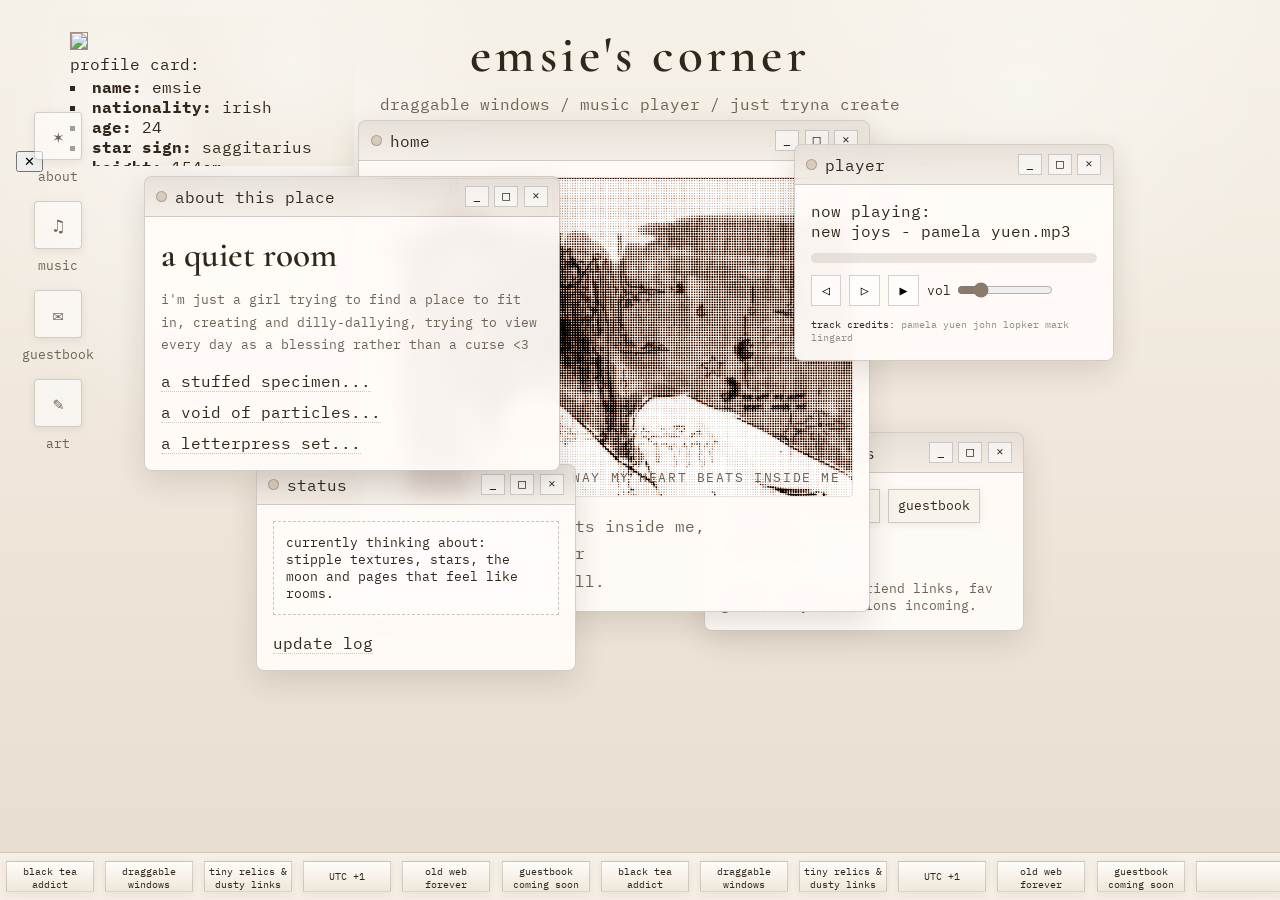
==== index.html @ 151df9a5 "about card" ====
<!DOCTYPE html>
<html lang="en" data-theme="light">
<head>
  <meta charset="UTF-8" />
  <meta name="viewport" content="width=device-width, initial-scale=1.0" />
  <title>emsie's corner</title>
  <link rel="stylesheet" href="style.css" />
  <link rel="icon" href="/images/star-favicon.svg">
  <link rel="preconnect" href="https://fonts.googleapis.com">
  <link rel="preconnect" href="https://fonts.gstatic.com" crossorigin>
  <link href="https://fonts.googleapis.com/css2?family=IBM+Plex+Mono:wght@400;500;700&family=Cormorant+Garamond:wght@400;500;600&display=swap" rel="stylesheet">
  <script src="javascript/musicplayer.js" defer></script>
  

</head>
<body>
  <a class="skip-link" href="#main">Skip to content</a>
  <main class="desktop" id="main">
    <div class="title-stamp">
      <h1>emsie's corner</h1>
      <p>draggable windows / music player / just tryna create</p>
    </div>

    <div class="desktop-icons" aria-hidden="true">
      <div class="icon"><div class="icon-glyph" id="aboutBtn">✶</div>about</div>
      <div class="icon"><div class="icon-glyph">♫</div>music</div>
      <div class="icon"><div class="icon-glyph">✉</div><a href="https://users4.smartgb.com/g/g.php?a=s&i=g44-83576-34">guestbook</a></div>
      <div class="icon"><a href="/pages/art-dump.html"><div class="icon-glyph">✎</div></a>art</div>
    </div>

    <div id="aboutOverlay" class="about-overlay">
      <div class="about-window">
        <button class="about-close" id="aboutClose">✕</button>
        <iframe src="/pages/about.html" frameborder="0"></iframe>
      </div>
    </div>

    <section class="window tall" data-window style="left: 28vw; top: 7.5rem; z-index: 4;">
      <header class="window-header" data-drag-handle>
        <div class="window-title"><span class="window-dot"></span> home</div>
        <div class="window-controls">
          <button type="button" aria-label="Minimize">_</button>
          <button type="button" aria-label="Maximize">□</button>
          <button type="button" aria-label="Close">×</button>
        </div>
      </header>
      <div class="window-body">
        <div class="hero-etch">
          <img src="hero-image.jpg">
        </div>
        <p class="lede">the way my heart beats inside me,<br>
        every day, every hour<br>
      and im breathing still.</p>
      </div>
    </section>

    <!---------- a quiet room section --------->
    <section class="window medium" data-window style="left: 9rem; top: 11rem; z-index: 6;">
      <header class="window-header" data-drag-handle>
        <div class="window-title"><span class="window-dot"></span> about this place</div>
        <div class="window-controls">
          <button type="button" aria-label="Minimize">_</button>
          <button type="button" aria-label="Maximize">□</button>
          <button type="button" aria-label="Close">×</button>
        </div>
      </header>
      <div class="window-body">
        <!----------- a quiet room ---------->
        <h2 class="section-title">a quiet room</h2>
        <p class="note">i'm just a girl trying to find a place to fit in, creating and dilly-dallying, trying to view every day as a blessing rather than a curse &lt;3</p>
        <ul class="link-list">
          <li><a href="#" target="_blank" rel="noopener noreferrer">a stuffed specimen...</a></li>
          <li><a href="pages/thoughts.html" target="_blank" rel="thoughts" class="glow-text">a void of particles...</a></li>
          <li><a href="pages/letterpress.html" target="_blank" rel="letterpress" class="glow-text">a letterpress set...</a></li>
        </ul>
      </div>
    </section>

    <!-------- music player section -------->
    <section class="window small" data-window style="left: 62vw; top: 9rem; z-index: 7;">
      <header class="window-header" data-drag-handle>
        <div class="window-title"><span class="window-dot"></span> player</div>
        <div class="window-controls">
          <button type="button" aria-label="Minimize">_</button>
          <button type="button" aria-label="Maximize">□</button>
          <button type="button" aria-label="Close">×</button>
        </div>
      </header>
      <div class="window-body">
        <div class="player">
          <audio id="audio" src=""></audio>
          <div class="player-track-info tooltip-music-credits">
            <span class="tooltiptext-music-credits">Free Music Archive CC Licence</span>
            <span class="player-track-info">now playing:</span><br>
            <span class="player-title"> machine-like hymn .mp3
            </span>
            <span class="player-artist"></span>
          </div>
          <div class="player-bar-wrap" id="progressWrap">
            <div class="player-bar" aria-hidden="true" id="progressBar"></div>
          </div>
          <div class="player-controls">
            <button type="button" id="prevBtn">◁</button>
            <button type="button" id="nextBtn">▷</button>
            <button type="button" id="playPause">▶</button>

            <div class="player-volume-wrap">
              <label for="volume" class="volume-slider">vol</label>
              <input type="range" id="volume" min="0" max="1" step="0.01" value="0.2">    
            </div>
          </div>
          <span style="font-size:0.6rem;color:inherit;">track credits: <a href="https://freemusicarchive.org/music/pamela-yuen/contact" target="_blank">pamela yuen</a> <a href="https://freemusicarchive.org/music/john-lopker/contact" target="_blank">john lopker</a> <a href="https://freemusicarchive.org/music/mark-lingard/contact" target="_blank">mark lingard</a></span>
        </div>
      </div>
    </section>

    <!------- links + stamps section -------->
    <section class="window small" data-window style="left: 55vw; top: 27rem; z-index: 3;">
      <header class="window-header" data-drag-handle>
        <div class="window-title"><span class="window-dot"></span> links + stamps</div>
        <div class="window-controls">
          <button type="button" aria-label="Minimize">_</button>
          <button type="button" aria-label="Maximize">□</button>
          <button type="button" aria-label="Close">×</button>
        </div>
      </header>
      <div class="window-body">
        <div class="stamp-row">
          <div class="stamp"><a href="/pages/art-dump.html" style="text-decoration: none;">art log</a></div>
          <div class="stamp">shrines</div>
          <div class="stamp"><a href="https://users4.smartgb.com/g/g.php?a=s&i=g44-83576-34"></a>guestbook</a></div>
          <div class="stamp"><a href="pages/scrapbook.html">scrapbook</a></div>
        </div>
        <p class="credits">[88x31] buttons, friend links, fav games, tiny obsessions incoming.</p>
      </div>
    </section>

    <!------- status section -------->
    <section class="window small" data-window style="left: 20vw; top: 29rem; z-index: 5;">
      <header class="window-header" data-drag-handle>
        <div class="window-title"><span class="window-dot"></span> status</div>
        <div class="window-controls">
          <button type="button" aria-label="Minimize">_</button>
          <button type="button" aria-label="Maximize">□</button>
          <button type="button" aria-label="Close">×</button>
        </div>
      </header>
      <!-- status box content -->
      <div class="window-body">
        <div class="status-box">
          currently thinking about: stipple textures, stars, the moon and pages that feel like rooms.
        </div>
        <ul class="mini-list" style="margin-top: 1rem;">
          <li><a href="/pages/update-log.html" target="_blank">update log</a></li>
        
        
        </ul>
      </div>
    </section>
  </main>

  <!------ buttons banner -------->
  <div class="marquee-wrap" aria-label="Scrolling stamps banner">
    <div class="marquee">
      <div class="marquee-item">black tea addict</div>
      <div class="marquee-item">draggable windows</div>
      <div class="marquee-item">tiny relics & dusty links</div>
      <div class="marquee-item">UTC +1</div>
      <div class="marquee-item">old web forever</div>
      <div class="marquee-item">guestbook coming soon</div>
      <div class="marquee-item">black tea addict</div>
      <div class="marquee-item">draggable windows</div>
      <div class="marquee-item">tiny relics & dusty links</div>
      <div class="marquee-item">UTC +1</div>
      <div class="marquee-item">old web forever</div>
      <div class="marquee-item">guestbook coming soon</div>
      <div class="marquee-item"><img src="https://i.postimg.cc/pdd3rCQ5/winkingyawningbunny.gif" style="width:17px;height:23px;border:none;background:none;"></div>
    </div>
  </div>

  <script>
    (() => {
      const windows = Array.from(document.querySelectorAll('[data-window]'));
      let z = 20;

      function bringToFront(win) {
        z += 1;
        win.style.zIndex = z;
      }

      windows.forEach((win) => {
        const handle = win.querySelector('[data-drag-handle]');
        if (!handle) return;

        const controls = win.querySelectorAll('.window-controls button');
        controls.forEach((button) => {
          button.addEventListener('click', () => bringToFront(win));
        });

        win.addEventListener('mousedown', () => bringToFront(win));

        handle.addEventListener('pointerdown', (event) => {
          if (window.innerWidth <= 900) return;
          if (event.target.closest('.window-controls')) return;
          bringToFront(win);
          const rect = win.getBoundingClientRect();
          const offsetX = event.clientX - rect.left;
          const offsetY = event.clientY - rect.top;
          handle.setPointerCapture(event.pointerId);

          const move = (moveEvent) => {
            const maxX = window.innerWidth - rect.width - 12;
            const maxY = window.innerHeight - rect.height - 54;
            const nextX = Math.min(Math.max(12, moveEvent.clientX - offsetX), Math.max(12, maxX));
            const nextY = Math.min(Math.max(12, moveEvent.clientY - offsetY), Math.max(12, maxY));
            win.style.left = `${nextX}px`;
            win.style.top = `${nextY}px`;
          };

          const up = () => {
            handle.removeEventListener('pointermove', move);
            handle.removeEventListener('pointerup', up);
            handle.removeEventListener('pointercancel', up);
          };

          handle.addEventListener('pointermove', move);
          handle.addEventListener('pointerup', up);
          handle.addEventListener('pointercancel', up);
        });
      });
    })();
  </script>
  <script src="javascript/extra.js"></script>
</body>
</html>
---- style.css ----
@font-face {
    font-family: 'Stencil Style New';
    src: url('/fonts/Stencil Style New.ttf') format('truetype');
    font-display: swap; 
}

:root {
    --text-xs: clamp(0.55rem, 0.7rem + 0.15vw, 0.875rem);
    --text-sm: clamp(0.875rem, 0.8rem + 0.25vw, 1rem);
    --text-base: clamp(1rem, 0.95rem + 0.25vw, 1.125rem);
    --text-lg: clamp(1.125rem, 1rem + 0.75vw, 1.5rem);
    --text-xl: clamp(1.5rem, 1.2rem + 1.25vw, 2.25rem);
    --text-2xl: clamp(2rem, 1.2rem + 2.5vw, 3.5rem);
    --space-1: 0.25rem;
    --space-2: 0.5rem;
    --space-3: 0.75rem;
    --space-4: 1rem;
    --space-5: 1.25rem;
    --space-6: 1.5rem;
    --space-8: 2rem;
    --space-10: 2.5rem;
    --space-12: 3rem;
    --space-16: 4rem;
    --color-bg: #f4efe7;
    --color-surface: rgba(255, 250, 245, 0.78);
    --color-surface-2: rgba(247, 240, 233, 0.9);
    --color-surface-offset: #e9dfd2;
    --color-border: rgba(49, 38, 27, 0.2);
    --color-divider: rgba(49, 38, 27, 0.12);
    --color-text: #31261b;
    --color-text-muted: #6f6256;
    --color-primary: #5f5245;
    --color-accent: #8b7b6c;
    --radius-sm: 0.25rem;
    --radius-md: 0.5rem;
    --radius-lg: 0.8rem;
    --shadow-sm: 0 2px 8px rgba(56, 43, 31, 0.08);
    --shadow-md: 0 10px 30px rgba(56, 43, 31, 0.14);
    --font-display: 'Cormorant Garamond', Georgia, serif;
    --font-body: 'IBM Plex Mono', monospace;
}

*,
*::before,
*::after {
    box-sizing: border-box;
}

html,
body {
    margin: 0;
    min-height: 100%;
}

body {
    font-family: var(--font-body);
    font-size: var(--text-base);
    color: var(--color-text);
    background:
        radial-gradient(circle at 20% 20%, rgba(255, 255, 255, 0.55), transparent 22%),
        radial-gradient(circle at 80% 10%, rgba(255, 255, 255, 0.35), transparent 20%),
        linear-gradient(180deg, #f6f1e8, #eee5d9 60%, #e7ddd0);
    /* overflow: hidden; */
}

body::before {
    content: "";
    position: fixed;
    inset: 0;
    pointer-events: none;
    opacity: 0.12;
    background-image:
        radial-gradient(#6f6256 0.6px, transparent 0.6px),
        radial-gradient(#8b7b6c 0.4px, transparent 0.4px);
    background-position: 0 0, 12px 12px;
    background-size: 24px 24px;
    mix-blend-mode: multiply;
}

.body-dark{
    background:
        radial-gradient(circle at 20% 20%, rgba(59, 54, 43, 0.527), transparent 22%),
        radial-gradient(circle at 80% 10%, rgb(32, 23, 23), transparent 20%),
        linear-gradient(180deg, #463931, #25221e 60%, #2e2a25);
    color: var(--color-surface-offset)
}

a{
    color:inherit;
    text-decoration: none;
}

.stamp a:hover{
    text-shadow: 0 0 2px rgb(211, 149, 67);
}

.icon > a{
    text-decoration: none;
}

.icon > a:hover{
    .icon-glyph{
        font-size: 2rem;
        color: orange;
    }
}

.art-dump{
    background-image:
    radial-gradient(#6f62568c 1px, transparent 1px),
    radial-gradient(#8b7b6c88 0.4px, transparent 0.4px); 
    background-position: 0 0, 12px 12px;
    background-size: 24px 24px;
    overflow: auto;
}

.skip-link {
    position: absolute;
    left: -999px;
    top: 0;
}

.skip-link:focus {
    left: var(--space-4);
    top: var(--space-4);
    z-index: 9999;
    background: white;
    padding: var(--space-2) var(--space-3);
}

.desktop {
    position: relative;
    width: 100vw;
    height: 100vh;
    padding: var(--space-4);
    overflow: hidden;
}

header.header{
    position: absolute;
    top: 0;
    left: 0;
    width: 100%;
    display: flex;
    justify-content: flex-start;
    padding: var(--space-2) var(--space-4);
    z-index: 20;
}

div.header-dashed{
    border-bottom: 1px dashed black;
    width: 100%;;
}

.body-dark .header-dashed{
    border-bottom: 1px dashed #e7ddd0;
    width: 100%;;
}

.header-icon{
    width: 2rem;
    opacity: 0.8;
    cursor: pointer;
}

.header-icon:hover{
    rotate: 360deg;
    transition: linear 1000ms;
}

img[src$=".svg"] {
    width: 50px;
    height: 50px;
}

.title-stamp {
    position: absolute;
    left: 50%;
    top: var(--space-6);
    transform: translateX(-50%);
    text-align: center;
    z-index: 1;
    pointer-events: none;
}

.title-stamp h1 {
    margin: 0;
    font-family: var(--font-display);
    font-size: var(--text-2xl);
    font-weight: 600;
    letter-spacing: 0.08em;
    text-transform: lowercase;
}

.title-stamp p {
    margin: var(--space-2) 0 0;
    color: var(--color-text-muted);
    font-size: var(--text-sm);
}

.title-sm-header{
    font-size: 0.7rem;
    margin-left:1rem;
}

.window {
    position: absolute;
    width: min(32rem, calc(100vw - 2rem));
    background: var(--color-surface);
    border: 1px solid var(--color-border);
    box-shadow: var(--shadow-md);
    backdrop-filter: blur(10px);
    -webkit-backdrop-filter: blur(10px);
    border-radius: var(--radius-md);
    overflow: hidden;
}

.window.small {
    width: min(20rem, calc(100vw - 2rem));
}

.window.medium {
    width: min(26rem, calc(100vw - 2rem));
}

.window.tall .window-body {
    min-height: 14rem;
}

.window-header {
    display: flex;
    align-items: center;
    justify-content: space-between;
    gap: var(--space-3);
    padding: 0.55rem 0.7rem;
    background: linear-gradient(180deg, rgba(115, 100, 84, 0.16), rgba(115, 100, 84, 0.07));
    border-bottom: 1px solid var(--color-divider);
    cursor: grab;
    user-select: none;
    touch-action: none;
}

.window-header:active {
    cursor: grabbing;
}

.window-title {
    display: flex;
    align-items: center;
    gap: var(--space-2);
    min-width: 0;
    font-size: var(--text-sm);
    text-transform: lowercase;
}

.window-dot {
    width: 0.7rem;
    height: 0.7rem;
    border-radius: 999px;
    border: 1px solid rgba(49, 38, 27, 0.25);
    background: #d8cbbb;
    flex: none;
}

.window-controls {
    display: flex;
    gap: 0.35rem;
    flex: none;
}

.window-controls button {
    width: 1.5rem;
    height: 1.35rem;
    border: 1px solid rgba(49, 38, 27, 0.22);
    background: rgba(255, 255, 255, 0.55);
    color: var(--color-text);
    font-family: var(--font-body);
    font-size: 0.8rem;
    line-height: 1;
    cursor: pointer;
}

.window-controls button:hover {
    background: rgba(255, 255, 255, 0.9);
}

.window-body {
    padding: var(--space-4);
    background: rgba(255, 252, 248, 0.76);
    min-height: 7rem;
}

.hero-etch {
    height:25vw;
    max-height:400px;
    /* aspect-ratio: 1 / 1; */
    border: 1px solid var(--color-divider);
    border-radius: var(--radius-sm);
    /* background:
        radial-gradient(circle at 48% 28%, rgba(49, 38, 27, 0.22) 0 2px, transparent 2.5px),
        radial-gradient(circle at 44% 33%, rgba(49, 38, 27, 0.18) 0 1.8px, transparent 2.2px),
        radial-gradient(circle at 53% 37%, rgba(49, 38, 27, 0.15) 0 2px, transparent 2.4px),
        radial-gradient(circle at 58% 45%, rgba(49, 38, 27, 0.14) 0 2px, transparent 2.2px),
        radial-gradient(circle at 40% 52%, rgba(49, 38, 27, 0.18) 0 2px, transparent 2.2px),
        radial-gradient(circle at 50% 58%, rgba(49, 38, 27, 0.12) 0 2px, transparent 2.4px),
        radial-gradient(circle at 46% 64%, rgba(49, 38, 27, 0.16) 0 2px, transparent 2.4px),
        radial-gradient(circle at 60% 30%, rgba(49, 38, 27, 0.08) 0 70px, transparent 72px),
        radial-gradient(circle at 40% 40%, rgba(49, 38, 27, 0.08) 0 90px, transparent 92px),
        linear-gradient(180deg, #f4efe7, #ece3d7);
    filter: contrast(1.05); */
    position: relative;
    overflow: hidden;
}

.hero-etch::after {
    content: "the way my heart beats inside me";
    position: absolute;
    right: 0.75rem;
    bottom: 0.65rem;
    font-size: var(--text-xs);
    color: var(--color-text-muted);
    letter-spacing: 0.12em;
    text-transform: uppercase;
}

.lede {
    margin: var(--space-4) 0 0;
    max-width: 36ch;
    color: var(--color-text-muted);
    line-height: 1.7;
    font-size: var(--text-sm);
}

.link-list,
.mini-list {
    display: grid;
    gap: var(--space-2);
    margin: 0;
    padding: 0;
    list-style: none;
}

.link-list a,
.mini-list a {
    color: var(--color-text);
    text-decoration: none;
    border-bottom: 1px dotted rgba(49, 38, 27, 0.25);
    font-size: var(--text-sm);
}

.link-list a:hover,
.mini-list a:hover {
    color: var(--color-primary);
}

.stamp-row {
    display: flex;
    gap: var(--space-2);
    flex-wrap: wrap;
}

.stamp {
    border: 1px solid var(--color-border);
    background: #f9f4eb;
    padding: 0.45rem 0.55rem;
    font-size: var(--text-xs);
    text-transform: lowercase;
    box-shadow: var(--shadow-sm);
}

.marquee-wrap {
    position: absolute;
    left: 0;
    right: 0;
    bottom: 0;
    overflow: hidden;
    border-top: 1px solid var(--color-border);
    background: rgba(248, 241, 232, 0.86);
    backdrop-filter: blur(8px);
    z-index: 50;
}

.marquee {
    display: flex;
    width: max-content;
    animation: scroll 26s linear infinite;
    will-change: transform;
}

.marquee:hover {
    animation-play-state: paused;
}

.marquee-item {
    flex: none;
    width: 88px;
    height: 31px;
    margin: 0.5rem 0.35rem;
    display: grid;
    place-items: center;
    border: 1px solid rgba(49, 38, 27, 0.18);
    background: linear-gradient(180deg, #fffdf8, #efe6db);
    font-size: 10px;
    text-align: center;
    box-shadow: var(--shadow-sm);
    padding: 0.2rem;
}

@keyframes scroll {
    from {
        transform: translateX(0);
    }

    to {
        transform: translateX(-50%);
    }
}

.desktop-icons {
    position: absolute;
    left: var(--space-4);
    top: 7rem;
    display: grid;
    gap: var(--space-4);
    z-index: 1;
}

.icon {
    width: 5.3rem;
    text-align: center;
    font-size: var(--text-xs);
    color: var(--color-text-muted);
}

.icon-glyph {
    width: 3rem;
    height: 3rem;
    margin: 0 auto var(--space-2);
    border: 1px solid var(--color-border);
    background: rgba(255, 255, 255, 0.55);
    display: grid;
    place-items: center;
    border-radius: var(--radius-sm);
    font-size: 1.1rem;
    box-shadow: var(--shadow-sm);
    transition: ease-out 100ms;
}

.note {
    font-size: var(--text-xs);
    color: var(--color-text-muted);
    line-height: 1.7;
}

.window p:first-child,
.window h2:first-child,
.window h3:first-child {
    margin-top: 0;
}

.window p:last-child {
    margin-bottom: 0;
}

.section-title {
    font-family: var(--font-display);
    font-size: var(--text-xl);
    margin: 0 0 var(--space-3);
    font-weight: 600;
    text-transform: lowercase;
}

.status-box {
    border: 1px dashed rgba(49, 38, 27, 0.26);
    padding: var(--space-3);
    font-size: var(--text-xs);
    background: rgba(255, 255, 255, 0.44);
}

.tooltip {
    position: relative;
    display: inline-block;
    cursor: pointer;
}

/* Tooltip text */
.tooltip-text {
    visibility: hidden;
    width: 5rem;
    background-color: #31261b96;
    color: #ffffff;
    text-align: center;
    padding: 0.5rem 0;
    border-radius: 0.7rem;
    position: absolute;
    z-index: 1;
    font-family: 'Times New Roman', Times, serif;
    border: 1px solid #31261b80;
    letter-spacing: 0.1rem;
    top: 100%;
    left: 50%;
    transform: translateX(-50%);
}

.tooltip-music-credits{
    position: relative;
    display: inline-block;
    cursor: pointer;
}

/* Show the tooltip text on hover */
.tooltip:hover .tooltip-text {
    visibility: visible; }


.tooltiptext-music-credits {
    visibility: hidden;
    width: auto;
    white-space: nowrap;
    background-color: #cfb49cec;
    color: #ffffff;
    text-align: center;
    padding: 0.5rem 0.75rem;
    border-radius: 0.7rem;
    position: absolute;
    z-index: 1;
    font-family: 'Times New Roman', Times, serif;
    font-size: 0.6rem;;
    border: 1px solid #dcccbb80;
    letter-spacing: 0.05rem;
    top: -70%;
    left: 20%;
    transform: translateX(0%);
}

.tooltip-music-credits:hover .tooltiptext-music-credits {
    visibility: visible;
}

.credits {
    font-size: var(--text-xs);
    color: var(--color-text-muted);
    margin-top: var(--space-4);
}

.glow-text {
    animation: subtle-glow 2.5s ease-in-out infinite;
}

@keyframes subtle-glow {

    0%,
    100% {
        text-shadow: none;
        opacity: 1;
    }

    50% {
        text-shadow: 0 0 2px rgba(186, 109, 32, 0.786), 0 0 10px rgba(255, 128, 0, 0.789);
        opacity: 0.85;
    }
}

@media (max-width: 900px) {
    body {
        overflow: auto;
    }

    .desktop {
        min-height: 100vh;
        height: auto;
        padding-bottom: 5rem;
        overflow: auto;
    }

    .title-stamp,
    .desktop-icons {
        position: static;
        transform: none;
        pointer-events: auto;
    }

    .title-stamp {
        margin: 0 0 var(--space-4);
        text-align: left;
    }

    .desktop-icons {
        grid-template-columns: repeat(3, minmax(0, 1fr));
        margin-bottom: var(--space-4);
    }

    .window {
        position: relative !important;
        inset: auto !important;
        left: auto !important;
        top: auto !important;
        width: 100% !important;
        margin-bottom: var(--space-4);
    }

    .hero-etch {
        height: auto;
        aspect-ratio: 16 / 9;
    }

    .hero-etch > img{
        margin-top: -20px;;
    }

    .letterpress{
        overflow: hidden !important;
    }

    .marquee-wrap {
        position: sticky;
    }

    .letterpress-flex{
        width: 90vw !important;
        margin-top: 13vh !important;
    }

    .print-strip{
        width: 90vw !important;
    }

    .printed-text{
        max-height: 170px !important;
    }

    .printed-letter {
        font-size: 4rem !important;
    }

    .press-controls.visible {
        padding-bottom: 4rem;   }

    .press-controls button img{
        height: 5vh !important;;
    }
    
    .update-wrapper{
        width: 95vw !important;
    }

    .scrapbook{
        display: flex !important;
        flex-direction: column;
        align-items: center;
        justify-content: center;
    }

    .scrap-card{
       text-align: center;
    }

    /* .limit-bubble{
        top:50vh !important;
        display: block;
    } */
}

/* letterpress page */
.letterpress-flex{
    margin: 20vh auto 5vh auto;
    width:22vw;
    height:auto;
    max-width: 350px;;
}

.letterpress-flex > img{
    width:2rem;
    cursor: pointer;
}
.letterpress-flex>img:hover{
    rotate: 10deg;
    transition: linear 10ms;
}

.letterpress-flex>img:active{
    rotate: -2deg;
}

/* print strip */
.print-strip{
    margin: 0 auto;
    width: 50vw;
    text-align: center;
}

.printed-text{
    margin-bottom:3rem;
    padding: 1rem;
    max-height: 100px;
    overflow: hidden;
    letter-spacing: 0.5rem;
}

.printed-letter {
    display: inline-block;
    font-family: 'Stencil Style New', serif;
    font-size: 5rem;
    animation: stamp 0.15s cubic-bezier(0.2, 0, 0.3, 1.4) both;
}

.printed-space{
    display: inline-block;
    width: 1.5rem;
}

.printed-letter:nth-child(odd) {
    rotate: -1.2deg;
}

.printed-letter:nth-child(even) {
    rotate: 0.8deg;
}

.printed-letter:nth-child(3n) {
    rotate: -0.4deg;
}

@keyframes stamp {
    from {
        opacity: .5;
        transform: scaleY(1.3);
    }

    to {
        opacity: 1;
        transform: scaleY(1);
    } 
}

.press-controls {
    opacity: 0;
    pointer-events: none;
    transition: opacity 0.3s ease;
}

.press-controls button {
    background: none;
    border: none;
    padding: 0;
    cursor: pointer;
}

.press-controls button img{
    height:4rem;
}

.press-controls button:hover img{
    rotate: 2deg;
    transition: linear 10ms;
}

.press-controls.visible {
    opacity: 1;
    pointer-events: auto;
}

.limit-bubble {
    position: fixed;
    bottom: 2rem;
    left: 50%;
    transform: translateX(-50%);
    background: #1a1a1a;
    color: #f4efe7;
    padding: 0.5rem 1.2rem;
    font-family: 'Times New Roman', serif;
    font-size: 1rem;
    pointer-events: none;
    opacity: 0;
    transition: opacity 0.2s ease;
}

/* the little tail */
.limit-bubble::after {
    content: '';
    position: absolute;
    bottom: -0.4rem;
    left: 50%;
    transform: translateX(-50%);
    border-left: 0.4rem solid transparent;
    border-right: 0.4rem solid transparent;
    border-top: 0.4rem solid #1a1a1a;
}

.limit-bubble.show {
    opacity: 1; 
}

/* music player */
.player {
    display: grid;
    gap: var(--space-3);
    font-size: var(--text-sm);
}
.player a{
    color:inherit;
    opacity:0.5;
}

.player-bar {
    height: 0.6rem;
    width: 0%;
    background: #31261b;
    border-radius: 999px;
    transition: width 0.1s linear;
    pointer-events: none;
}

.player-bar-wrap {
    width: 100%;
    height: 0.6rem;
    background: rgba(139, 123, 108, 0.18);
    cursor: pointer;
    border-radius: 999px;
}

/* .player-bar {
    height: 0.6rem;
    border-radius: 999px;
    background: linear-gradient(90deg, #8b7b6c 0 44%, rgba(139, 123, 108, 0.18) 44% 100%);
    border: 1px solid rgba(49, 38, 27, 0.12);
} */

.player-controls {
    display: flex;
    gap: var(--space-2);
    align-items: center;
}

.player-controls button {
    border: 1px solid var(--color-border);
    background: rgba(255, 255, 255, 0.7);
    padding: 0.35rem 0.65rem;
    font-family: var(--font-body);
    cursor: pointer;
}

input[type="range"] {
    accent-color: #8b7b6c;
    width: 6rem; 
    cursor: pointer;
}

.player-volume-wrap {
    display: flex;
    align-items: center;
    gap: var(--space-1);
}
.volume-slider{
    font-size: var(--text-xs);
}

/* art gallery */
/* .art-wrapper {
    display: flex;
    flex-wrap: wrap;
    gap: 1rem;
    padding: 1rem;
} */

.art-wrapper {
    columns: 250px;
    /* 4 columns, min 150px each */
    column-gap: 1rem;
    margin: 5rem 0 1rem 0;
    padding: 0;
    width: calc(100vw - 4rem);
}

.art-panel {
    break-inside: avoid;
    width: 100%;
    height: auto;
    margin-bottom: 1rem;
    display: block;
}

.art-caption {
    font-family: 'YourFont', serif;
    font-size: 0.85rem;
    color: #6f6256;
    margin-top: 0.4rem;
    padding: 0 0.2rem;
}

.art-panel img {
    width: 100%;
    height: auto;
    display: block;
}

/* update log */
.update-wrapper {
    font-size: 0.7rem;
    display: flex;
    flex-direction: column-reverse;
    width:600px;
}

.update-log-post{
    display: flex;
    flex-direction: column;
    gap: 0.3rem;
}

.update-header{
    font-weight: 700;
    border-bottom: dotted 1px #31261b;
    text-align: right;
}

.update-message{
    font-size: 0.7rem;
}

.update-header i{
    color: #8a745f;
    font-style: normal;
    font-weight: 500;
}

/* thoughts page */
.thought-paper {
    color:#5f5245;
    position: fixed;
    top: 50%; left: 50%;
    transform: translate(-50%, -50%);
    width: min(28rem, 90vw);

    box-sizing: border-box;
    overflow-wrap:break-word;

    background-image: url('/images/thoughts/paper.png');
    background-size: 100% 100%;
    background-position: center;
    background-repeat: no-repeat;
    background-color: transparent;
    
    border: none;
    padding: 2.5rem;
    font-size: 1.1rem;
    font-family: var(--font-body);
    text-align: center;
    box-shadow: none;
    z-index: 10;
    /* hidden by default */
    clip-path: inset(0 50%);
    opacity: 0;
    pointer-events: none;
    transition:
        clip-path 0.5s cubic-bezier(0.16, 1, 0.3, 1),
        opacity 0.3s ease;
}

#thoughtText {
  white-space: normal;    /* allows wrapping */
  word-break: break-word;
}


.thought-paper.open {
    clip-path: inset(0 0%);
    opacity: 1;
    pointer-events: auto;
}

#screensaver {
    position: fixed;
    top: 0;
    left: 0;
    width: 100%;
    height: 100%;
    z-index: 0; /* behind thought paper */
}

.close-hint{
    font-size: 0.8rem;
    color: #9b7e62;
    cursor: pointer;
}

/* scrapbook page */
.scrapbook{
    font-size: .8rem;
    margin:6rem auto;
    gap:1rem;
    width:90vw;
    height:100%;
    display: grid;
    grid-template-columns: repeat(5, 1fr);
    grid-template-rows: repeat(6, 1fr) 500px;
    grid-template-areas:
        "blinkies blinkies gifs gifs gifs"
        "badges badges gifs gifs gifs"
        "badges badges gifs gifs gifs"
        "badges badges gifs gifs gifs"
        "links links links links links"
        "links links links links links"
        "image-resources image-resources image-resources image-resources image-resources";
}

.blinkies { grid-area: blinkies; }
.gifs{ 
    grid-area: gifs; 
    text-align: center;
    display: flex;
    flex-wrap: wrap;
    justify-content: center;
    align-items: center;
}

.image-resources { grid-area:image-resources;}
.badges { grid-area: badges; }
.links { grid-area: links; }

.scrap-card{
    padding: 0.7rem;
    border:1px dashed #25221e;
    width: 100%;
    overflow: auto;
}

.scrap-card span{
    text-align: center;
    width:100%;
    display: inline-block;
    padding-bottom:1rem;
}
.scrap-card.links a{
   padding: 0 0.6rem;
}

.blinkies img{ max-width:150px;}
.gifs img{ max-width:170px;height: fit-content;}
.image-resources img { max-width: 400px;}
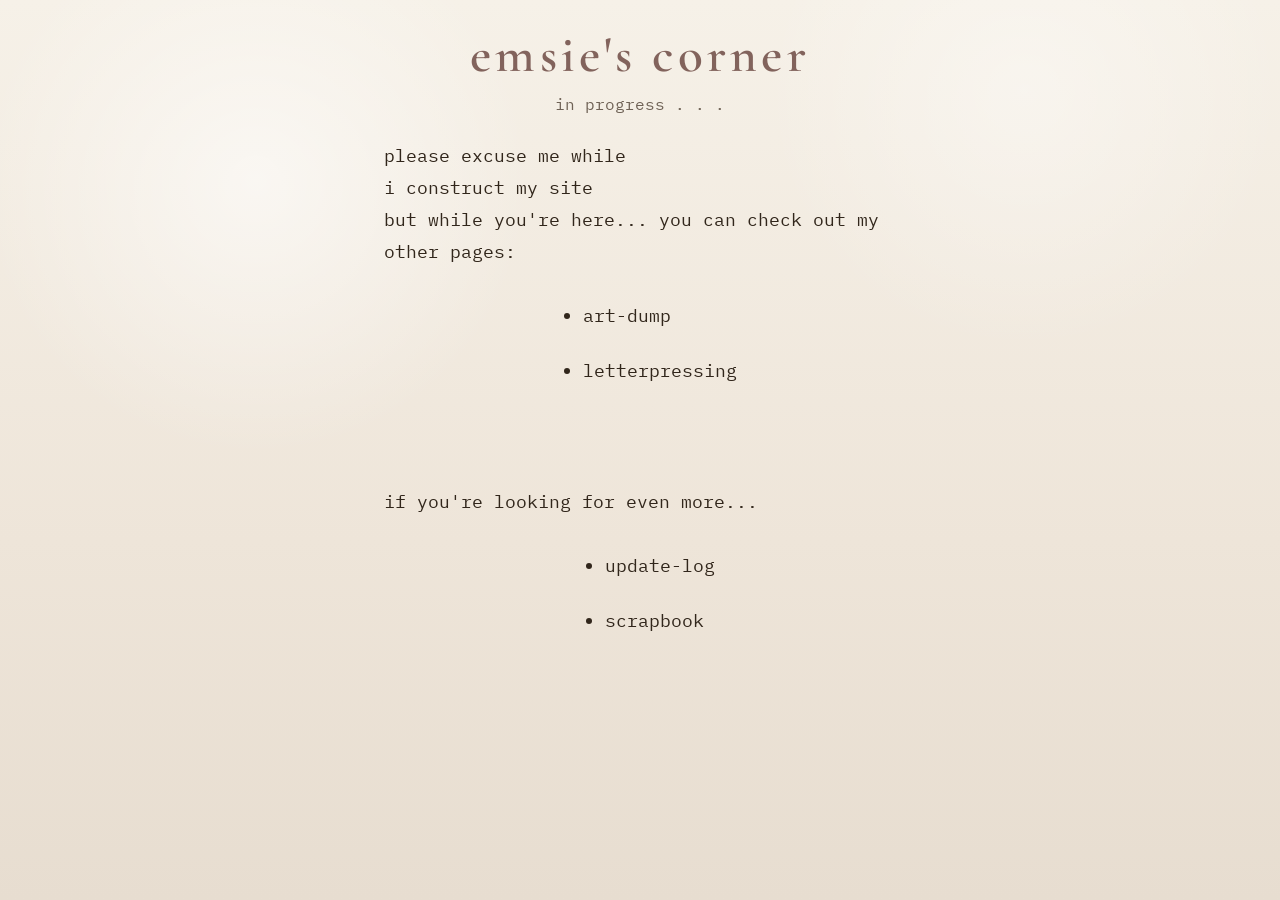
==== commit ac3bbbc6: "edit" ====
--- a/index.html
+++ b/index.html
@@ -15,11 +15,30 @@
 </head>
 <body>
   <a class="skip-link" href="#main">Skip to content</a>
-  <main class="desktop" id="main">
-    <div class="title-stamp">
+  <div class="title-stamp">
       <h1>emsie's corner</h1>
-      <p>draggable windows / music player / just tryna create</p>
-    </div>
+      <p>in progress . . .</p>
+  </div>
+  <section class="wip-page">
+    <p>please excuse me while <br>i construct my site
+      <br>but while you're here... you can check out my other pages:
+      <ul>
+        <li class="glow-text"><a href="/pages/art-dump.html">art-dump</a></li>
+        <li class="glow-text"><a href="/pages/letterpress.html">letterpressing</a></li>
+      </ul>
+    </p>
+    <p>if you're looking for even more...
+      <ul>
+        <li><a href="/pages/update-log.html">update-log</a></li>
+        <li><a href="/pages/scrapbook.html">scrapbook</a></li>
+      </ul>
+    </p>
+    
+  </section>
+
+  
+  <!-- <main class="desktop" id="main">
+    
 
     <div class="desktop-icons" aria-hidden="true">
       <div class="icon"><div class="icon-glyph" id="aboutBtn">✶</div>about</div>
@@ -54,7 +73,7 @@
       </div>
     </section>
 
-    <!---------- a quiet room section --------->
+    <---------- a quiet room section ---------
     <section class="window medium" data-window style="left: 9rem; top: 11rem; z-index: 6;">
       <header class="window-header" data-drag-handle>
         <div class="window-title"><span class="window-dot"></span> about this place</div>
@@ -65,7 +84,7 @@
         </div>
       </header>
       <div class="window-body">
-        <!----------- a quiet room ---------->
+        <----------- a quiet room ----------
         <h2 class="section-title">a quiet room</h2>
         <p class="note">i'm just a girl trying to find a place to fit in, creating and dilly-dallying, trying to view every day as a blessing rather than a curse &lt;3</p>
         <ul class="link-list">
@@ -76,7 +95,7 @@
       </div>
     </section>
 
-    <!-------- music player section -------->
+    <-------- music player section --------
     <section class="window small" data-window style="left: 62vw; top: 9rem; z-index: 7;">
       <header class="window-header" data-drag-handle>
         <div class="window-title"><span class="window-dot"></span> player</div>
@@ -114,7 +133,7 @@
       </div>
     </section>
 
-    <!------- links + stamps section -------->
+    <------- links + stamps section --------
     <section class="window small" data-window style="left: 55vw; top: 27rem; z-index: 3;">
       <header class="window-header" data-drag-handle>
         <div class="window-title"><span class="window-dot"></span> links + stamps</div>
@@ -135,7 +154,9 @@
       </div>
     </section>
 
-    <!------- status section -------->
+    <section></section>
+
+    <------- status section -------
     <section class="window small" data-window style="left: 20vw; top: 29rem; z-index: 5;">
       <header class="window-header" data-drag-handle>
         <div class="window-title"><span class="window-dot"></span> status</div>
@@ -145,7 +166,7 @@
           <button type="button" aria-label="Close">×</button>
         </div>
       </header>
-      <!-- status box content -->
+      <-- status box content --
       <div class="window-body">
         <div class="status-box">
           currently thinking about: stipple textures, stars, the moon and pages that feel like rooms.
@@ -159,7 +180,7 @@
     </section>
   </main>
 
-  <!------ buttons banner -------->
+  ------ buttons banner --------
   <div class="marquee-wrap" aria-label="Scrolling stamps banner">
     <div class="marquee">
       <div class="marquee-item">black tea addict</div>
@@ -176,9 +197,9 @@
       <div class="marquee-item">guestbook coming soon</div>
       <div class="marquee-item"><img src="https://i.postimg.cc/pdd3rCQ5/winkingyawningbunny.gif" style="width:17px;height:23px;border:none;background:none;"></div>
     </div>
-  </div>
-
-  <script>
+  </div> -->
+
+  <!-- <script>
     (() => {
       const windows = Array.from(document.querySelectorAll('[data-window]'));
       let z = 20;
@@ -229,7 +250,7 @@
         });
       });
     })();
-  </script>
+  </script> -->
   <script src="javascript/extra.js"></script>
 </body>
 </html>
--- a/style.css
+++ b/style.css
@@ -50,6 +50,7 @@
 body {
     margin: 0;
     min-height: 100%;
+    scroll-behavior: smooth;
 }
 
 body {
@@ -98,16 +99,17 @@
     text-decoration: none;
 }
 
-.icon > a:hover{
+.icon:hover{
     .icon-glyph{
         font-size: 2rem;
         color: orange;
-    }
-}
-
-.art-dump{
+        cursor: pointer;
+    }
+}
+
+.dotted-bg{
     background-image:
-    radial-gradient(#6f62568c 1px, transparent 1px),
+    radial-gradient(#6f625643 1px, transparent 1px),
     radial-gradient(#8b7b6c88 0.4px, transparent 0.4px); 
     background-position: 0 0, 12px 12px;
     background-size: 24px 24px;
@@ -130,14 +132,17 @@
 
 .desktop {
     position: relative;
+    display: grid;
     width: 100vw;
     height: 100vh;
+    gap: 1rem;
     padding: var(--space-4);
-    overflow: hidden;
+    /* grid-template-columns: 100px repeat(4, auto);
+    grid-template-rows: auto repeat(2, auto); */
 }
 
 header.header{
-    position: absolute;
+    /* position: absolute; */
     top: 0;
     left: 0;
     width: 100%;
@@ -149,12 +154,12 @@
 
 div.header-dashed{
     border-bottom: 1px dashed black;
-    width: 100%;;
+    width: 96vw;
 }
 
 .body-dark .header-dashed{
     border-bottom: 1px dashed #e7ddd0;
-    width: 100%;;
+    width: 100%;
 }
 
 .header-icon{
@@ -174,13 +179,15 @@
 }
 
 .title-stamp {
-    position: absolute;
+    position: relative;
     left: 50%;
     top: var(--space-6);
     transform: translateX(-50%);
     text-align: center;
     z-index: 1;
     pointer-events: none;
+    margin-bottom:2rem;
+    color: #82635c;
 }
 
 .title-stamp h1 {
@@ -201,10 +208,14 @@
 .title-sm-header{
     font-size: 0.7rem;
     margin-left:1rem;
-}
+    margin-right: 0.5rem;
+    display: flex;
+    justify-content: space-between;
+    align-items: center;
+}
+
 
 .window {
-    position: absolute;
     width: min(32rem, calc(100vw - 2rem));
     background: var(--color-surface);
     border: 1px solid var(--color-border);
@@ -212,6 +223,7 @@
     backdrop-filter: blur(10px);
     -webkit-backdrop-filter: blur(10px);
     border-radius: var(--radius-md);
+    height: fit-content;
     overflow: hidden;
 }
 
@@ -372,7 +384,6 @@
     position: absolute;
     left: 0;
     right: 0;
-    bottom: 0;
     overflow: hidden;
     border-top: 1px solid var(--color-border);
     background: rgba(248, 241, 232, 0.86);
@@ -417,7 +428,6 @@
 }
 
 .desktop-icons {
-    position: absolute;
     left: var(--space-4);
     top: 7rem;
     display: grid;
@@ -567,6 +577,7 @@
     }
 
     .desktop {
+        display: block;
         min-height: 100vh;
         height: auto;
         padding-bottom: 5rem;
@@ -578,15 +589,16 @@
         position: static;
         transform: none;
         pointer-events: auto;
+
     }
 
     .title-stamp {
-        margin: 0 0 var(--space-4);
-        text-align: left;
+        margin: 1rem auto;
+        text-align: center;
     }
 
     .desktop-icons {
-        grid-template-columns: repeat(3, minmax(0, 1fr));
+        grid-template-columns: repeat(4, minmax(0, 1fr));
         margin-bottom: var(--space-4);
     }
 
@@ -655,10 +667,50 @@
        text-align: center;
     }
 
+    .wip-page{
+        width: 80% !important;
+    }
+
+    .title-sm-header {
+	    flex-wrap: wrap;
+    }
+
+    div.header-dashed{
+        width: 91% !important;
+    }
+
     /* .limit-bubble{
         top:50vh !important;
         display: block;
     } */
+    /* #lightbox-overlay.open {
+        display: none !important;
+    } */
+
+    /* #lightbox-close{
+        right: 2.5rem !important;
+    }
+
+    #lightbox-counter{
+        left: 3rem !important;
+    }
+
+    #lightbox-prev,
+    #lightbox-next {
+      position: relative;
+      top: 16rem;
+      font-size: 1.5rem;
+      padding: 0.6rem 1.2rem;
+    }
+
+    #lightbox-prev {
+        left: 2.5rem;
+      }
+    
+      #lightbox-next {
+        right: 2.5rem;
+      } */
+
 }
 
 /* letterpress page */
@@ -867,17 +919,22 @@
     columns: 250px;
     /* 4 columns, min 150px each */
     column-gap: 1rem;
-    margin: 5rem 0 1rem 0;
+    margin: 1rem auto;
     padding: 0;
     width: calc(100vw - 4rem);
 }
 
 .art-panel {
     break-inside: avoid;
-    width: 100%;
+    width: 95%;
     height: auto;
-    margin-bottom: 1rem;
+    margin: 0 .3rem 2rem;
     display: block;
+}
+
+.art-panel img:hover{
+    box-shadow: var(--shadow-md);
+    /* transform: translateY(-1px); */
 }
 
 .art-caption {
@@ -892,7 +949,110 @@
     width: 100%;
     height: auto;
     display: block;
-}
+    transition: ease-in-out 200ms;    
+}
+
+#threeD-toggle  a, #digital-toggle a{
+    transition: ease-out 180ms;
+}
+
+#threeD-toggle a:hover, #digital-toggle a:hover{
+    background-color: var(--color-text);
+    color: var(--color-surface-offset);
+}
+
+/* lightbox */
+#lightbox-overlay {
+    display: none;
+    position: fixed;
+    inset: 0;
+    z-index: 1000;
+    align-items: center;
+    justify-content: center;
+  }
+  
+  #lightbox-overlay.open {
+    display: flex;
+  }
+  
+  #lightbox-backdrop {
+    position: absolute;
+    inset: 0;
+    background: rgba(25, 18, 12, 0.82);
+    backdrop-filter: blur(4px);
+  }
+  
+  #lightbox-box {
+    position: relative;
+    z-index: 1001;
+    display: flex;
+    align-items: center;
+    gap: var(--space-3);
+    max-width: 90vw;
+    max-height: 90vh;
+    flex-direction: row;
+  }
+  
+  #lightbox-img {
+    max-width: 80vw;
+    max-height: 80vh;
+    object-fit: contain;
+    border: 1px solid var(--color-border);
+    box-shadow: var(--shadow-md);
+    display: block;
+  }
+  
+  #lightbox-caption {
+    position: absolute;
+    bottom: -3rem;
+    left: 50%;
+    transform: translateX(-50%);
+    color: var(--color-surface-offset);
+    font-size: var(--text-xs);
+    white-space: nowrap;
+    letter-spacing: 0.08em;
+    text-transform: lowercase;
+  }
+  
+  #lightbox-counter {
+    position: absolute;
+    top: -1.8rem;
+    left: 0;
+    color: var(--color-text-muted);
+    font-size: var(--text-xs);
+    font-family: var(--font-body);
+  }
+  
+  #lightbox-close {
+    position: absolute;
+    top: -1.8rem;
+    right: 0;
+    background: none;
+    border: none;
+    color: var(--color-surface-offset);
+    font-size: 1rem;
+    cursor: pointer;
+    font-family: var(--font-body);
+    padding: 0;
+  }
+  
+  #lightbox-prev,
+  #lightbox-next {
+    background: rgba(255, 255, 255, 0.08);
+    border: 1px solid var(--color-border);
+    color: var(--color-surface-offset);
+    font-family: var(--font-body);
+    font-size: 1.2rem;
+    padding: 0.4rem 0.7rem;
+    cursor: pointer;
+    flex-shrink: 0;
+    transition: background 0.15s ease;
+  }
+  
+  #lightbox-prev:hover,
+  #lightbox-next:hover {
+    background: rgba(255, 255, 255, 0.18);
+  }
 
 /* update log */
 .update-wrapper {
@@ -987,7 +1147,7 @@
 /* scrapbook page */
 .scrapbook{
     font-size: .8rem;
-    margin:6rem auto;
+    margin:3rem auto;
     gap:1rem;
     width:90vw;
     height:100%;
@@ -1037,4 +1197,210 @@
 
 .blinkies img{ max-width:150px;}
 .gifs img{ max-width:170px;height: fit-content;}
-.image-resources img { max-width: 400px;}+.image-resources img { max-width: 400px;}
+
+.links a{
+    text-decoration: underline dotted;
+    text-decoration-thickness: 3px;
+    color: rgb(222, 72, 144);
+    text-shadow: 1px 1px 8px rgba(0, 0, 0, 0.196);
+    transition: all ease-in-out 0.2s;
+    background: rgba(255, 192, 203, 0.62);
+}
+
+.scrap-card.links a:hover{
+    font-size: 1.2rem;
+
+}
+
+.desktop.dotted-bg main{
+    display: flex;
+    gap: 1rem;
+    font-size: 0.7rem;
+    background: rgb(244, 241, 238);
+    border: 3px solid rgb(222, 206, 187);
+    border-radius: 2rem;
+    padding: 1.5rem;
+    width: fit-content;
+}
+
+/* about card */
+.about-overlay {
+    position: fixed;
+    inset: 0;
+    z-index: 100;
+    background: rgba(0, 0, 0, 0.4);
+    display: flex;
+
+    justify-content: center;
+    opacity: 0;
+    pointer-events: none;
+    transition: opacity 0.3s ease;
+}
+
+.about-overlay.open {
+    opacity: 1;
+    pointer-events: auto;
+}
+
+.about-window {
+    margin-top: 10rem;
+    position: relative;
+    width: min(600px, 90vw);
+    height: 600px;
+    border-radius: 8px;
+    overflow: hidden;
+    box-shadow: 0 20px 60px rgba(0, 0, 0, 0.0);
+}
+
+.about-window iframe {
+    width: 100%;
+    height: 100%;
+    border: none;
+}
+
+.about-close {
+    position: absolute;
+    top: 2rem;
+    right: 2rem;
+    z-index: 10;
+    background: none;
+    border: none;
+    font-size: 1rem;
+    cursor: pointer; 
+}
+
+@media (max-width:590px) {
+    .about-inner {
+        flex-direction: column !important;
+        max-width: 95vw !important;
+  
+    }
+    .about-window{
+        margin-top: 5rem;;
+    }
+    .about-window iframe {
+        height: 700px;
+    }
+}
+
+@media (max-width: 1600px){
+    .desktop{
+        display: flex;
+        flex-wrap: wrap;
+    }
+}
+
+.about-inner {
+    display: flex;
+    flex-direction: row;
+    gap: 1.5rem;
+    padding: 2rem;
+    max-width: 600px;
+    overflow: hidden;
+}
+
+/* art notebooks */
+.notebooks-container{
+    height: 100vh;
+    display: flex;
+    gap: 2rem;
+    justify-content: center;
+    align-items: center;
+    flex-wrap: wrap;
+}
+
+.notebook{
+    position: relative;
+    width: 350px;
+    height: 500px;
+}
+
+.notebook h1{
+    padding: 0;
+    margin: 0;
+}
+
+.notebooks-container button{
+    background-color: #8b7b6c;
+    border: 1px solid rgba(49, 38, 27, 0.22);
+    border-radius: 50%;
+    width: 2rem;
+    height: 2rem;
+    color: white;
+    box-shadow: var(--shadow-md);
+    cursor: pointer;
+    transition: ease-out 100ms;
+}
+
+.notebooks-container button:hover{
+    background-color: #5f5245;
+}
+
+.notebook-paper{
+    position: absolute;
+    width: 100%;
+    height: 100%;
+    top: 0;
+    left: 0;
+    perspective: 1500px;
+}
+
+.front, 
+.back{
+    background-color: rgb(202, 191, 191);
+    position: absolute;
+    width: 100%;
+    height: 100%;
+    top: 0;
+    left: 0;
+    transform-origin: left;
+    transition: 0.5s;
+}
+
+.front{ z-index: 1; backface-visibility: hidden; border-left: 1px solid #8a745f;}
+.back{ z-index: 0; }
+
+.front-content, .back-content{
+    height: 100%;
+    width: 100%;
+    display: flex;
+    padding: 1rem;
+    font-size: 0.8rem;
+    color: #5f5245;
+    justify-content: center;
+    align-items: center;
+}
+
+.back-content{
+    transform: rotateY(180deg);
+}
+
+.flipped .front,
+.flipped .back{
+    transform: rotateY(-180deg);
+    transition: transform 0.6s;
+}
+
+/* paper stack order */
+.notebook-paper:nth-child(1){ z-index: 3; }
+.notebook-paper:nth-child(2){ z-index: 2; }
+.notebook-paper:nth-child(3){ z-index: 1; }
+
+.wip-page{
+    display: flex;
+    margin: 0 auto;
+    width: 40%;
+    flex-direction: column;
+    justify-content: center;
+    align-items: center;
+
+    p{
+        line-height: 2rem;
+        width: 100%;
+    }
+
+    li{
+        margin-bottom: 2rem;
+    }
+}
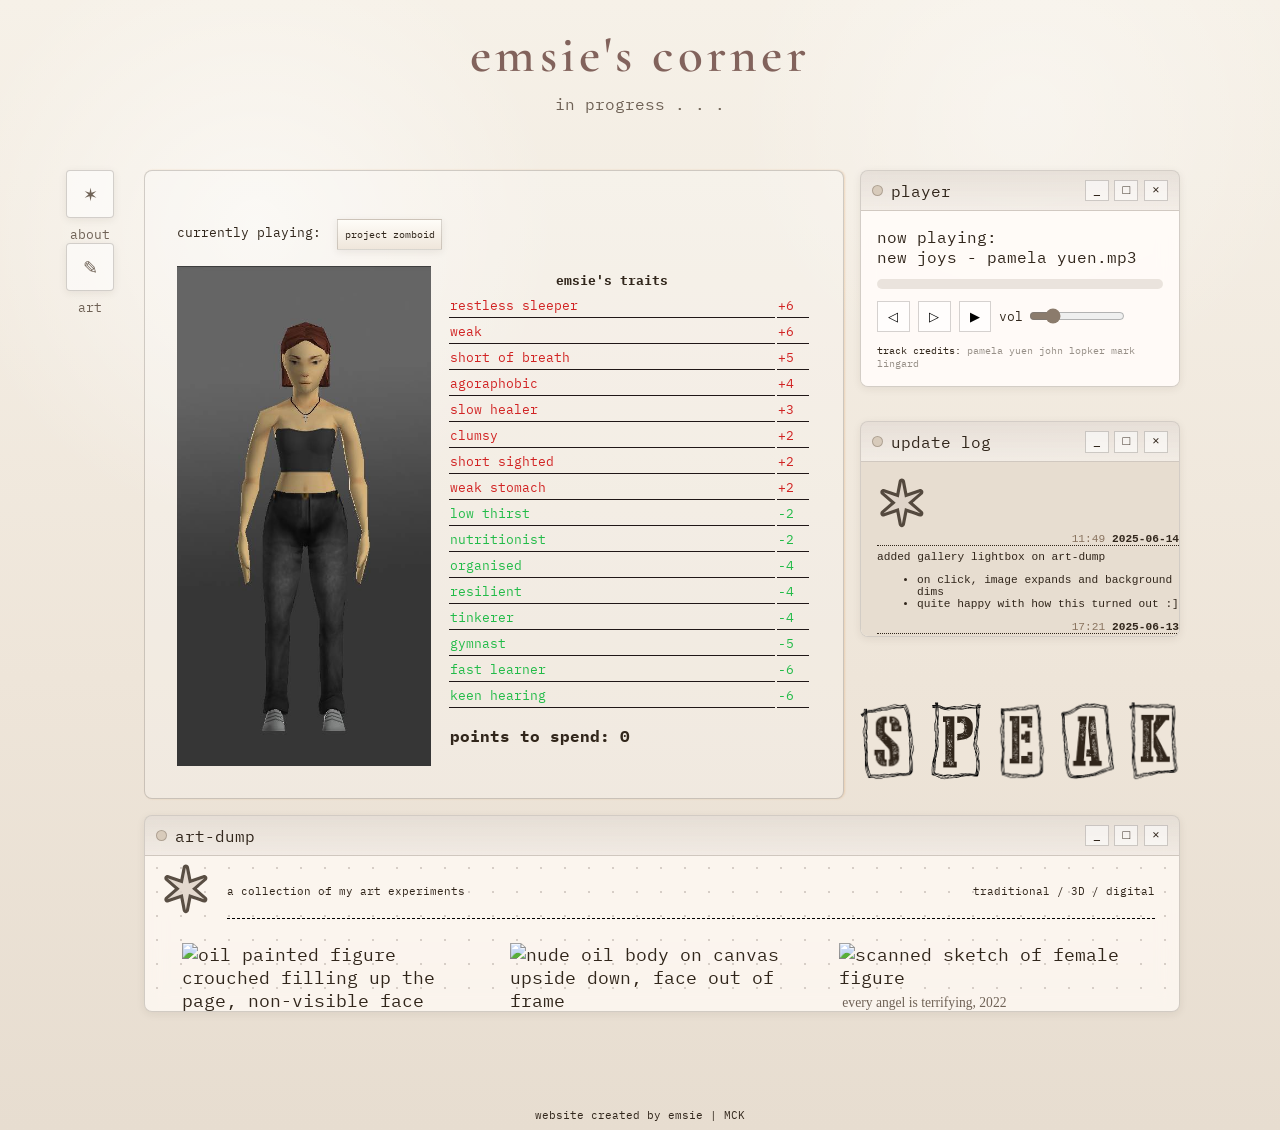
==== commit 719a7719: "Redesign homepage layout and add Zomboid panel Reworks `index.html` into a new grid-based desktop la" ====
--- a/index.html
+++ b/index.html
@@ -20,7 +20,7 @@
       <p>in progress . . .</p>
   </div>
   <section class="wip-page">
-    <p>please excuse me while <br>i construct my site
+    <!-- <p>please excuse me while <br>i construct my site
       <br>but while you're here... you can check out my other pages:
       <ul>
         <li class="glow-text"><a href="/pages/art-dump.html">art-dump</a></li>
@@ -32,18 +32,15 @@
         <li><a href="/pages/update-log.html">update-log</a></li>
         <li><a href="/pages/scrapbook.html">scrapbook</a></li>
       </ul>
-    </p>
+    </p> -->
     
   </section>
-
-  
-  <!-- <main class="desktop" id="main">
+  <section class="desktop-new">
     
-
-    <div class="desktop-icons" aria-hidden="true">
+    <!-- sidebar icons -->
+    <div class="desktop-icons" aria-hidden="true" style="grid-area: 1 / 1 / 2 / 2;">
       <div class="icon"><div class="icon-glyph" id="aboutBtn">✶</div>about</div>
-      <div class="icon"><div class="icon-glyph">♫</div>music</div>
-      <div class="icon"><div class="icon-glyph">✉</div><a href="https://users4.smartgb.com/g/g.php?a=s&i=g44-83576-34">guestbook</a></div>
+      <!-- <div class="icon"><div class="icon-glyph">✉</div><a href="https://users4.smartgb.com/g/g.php?a=s&i=g44-83576-34">guestbook</a></div> -->
       <div class="icon"><a href="/pages/art-dump.html"><div class="icon-glyph">✎</div></a>art</div>
     </div>
 
@@ -54,50 +51,92 @@
       </div>
     </div>
 
-    <section class="window tall" data-window style="left: 28vw; top: 7.5rem; z-index: 4;">
-      <header class="window-header" data-drag-handle>
-        <div class="window-title"><span class="window-dot"></span> home</div>
-        <div class="window-controls">
-          <button type="button" aria-label="Minimize">_</button>
-          <button type="button" aria-label="Maximize">□</button>
-          <button type="button" aria-label="Close">×</button>
-        </div>
-      </header>
-      <div class="window-body">
-        <div class="hero-etch">
-          <img src="hero-image.jpg">
-        </div>
-        <p class="lede">the way my heart beats inside me,<br>
-        every day, every hour<br>
-      and im breathing still.</p>
-      </div>
-    </section>
-
-    <---------- a quiet room section ---------
-    <section class="window medium" data-window style="left: 9rem; top: 11rem; z-index: 6;">
-      <header class="window-header" data-drag-handle>
-        <div class="window-title"><span class="window-dot"></span> about this place</div>
-        <div class="window-controls">
-          <button type="button" aria-label="Minimize">_</button>
-          <button type="button" aria-label="Maximize">□</button>
-          <button type="button" aria-label="Close">×</button>
-        </div>
-      </header>
-      <div class="window-body">
-        <----------- a quiet room ----------
-        <h2 class="section-title">a quiet room</h2>
-        <p class="note">i'm just a girl trying to find a place to fit in, creating and dilly-dallying, trying to view every day as a blessing rather than a curse &lt;3</p>
-        <ul class="link-list">
-          <li><a href="#" target="_blank" rel="noopener noreferrer">a stuffed specimen...</a></li>
-          <li><a href="pages/thoughts.html" target="_blank" rel="thoughts" class="glow-text">a void of particles...</a></li>
-          <li><a href="pages/letterpress.html" target="_blank" rel="letterpress" class="glow-text">a letterpress set...</a></li>
-        </ul>
-      </div>
-    </section>
-
-    <-------- music player section --------
-    <section class="window small" data-window style="left: 62vw; top: 9rem; z-index: 7;">
-      <header class="window-header" data-drag-handle>
+    <!--  currently playing  -->
+    <div class="currently-playing" style="grid-area: 1 / 2 / 4 / 3;">
+      <div class="currently-playing-info">
+        <p>currently playing: 
+        <p class="currently-playing-game-title">project zomboid</p></p>
+      </div>
+      
+      <div class="currently-playing-grid">
+        <img src="/images/Project Zomboid Me as a Character.jpg">
+        <table>
+          <tr>
+            <th>emsie's traits</th>
+          </tr>
+          <tr style="color: rgb(209, 35, 35);">
+            <td>restless sleeper</td>
+            <td>+6</td>
+          </tr>
+          <tr style="color: rgb(209, 35, 35);">
+            <td>weak</td>
+            <td>+6</td>
+          </tr>
+          <tr style="color: rgb(209, 35, 35);">
+            <td>short of breath</td>
+            <td>+5</td>
+          </tr>
+          <tr style="color: rgb(209, 35, 35);">
+            <td>agoraphobic</td>
+            <td>+4</td>
+          </tr>
+          <tr style="color: rgb(209, 35, 35);">
+            <td>slow healer</td>
+            <td>+3</td>
+          </tr>
+          <tr style="color: rgb(209, 35, 35);">
+            <td>clumsy</td>
+            <td>+2</td>
+          </tr>
+          <tr style="color: rgb(209, 35, 35);">
+            <td>short sighted</td>
+            <td>+2</td>
+          </tr>
+          <tr style="color: rgb(209, 35, 35);">
+            <td>weak stomach</td>
+            <td>+2</td>
+          </tr>
+          <tr style="color: rgb(34, 187, 72);">
+            <td>low thirst</td>
+            <td>-2</td>
+          </tr>
+          <tr style="color: rgb(34, 187, 72);">
+            <td>nutritionist</td>
+            <td>-2</td>
+          </tr>
+          <tr style="color: rgb(34, 187, 72);">
+            <td>organised</td>
+            <td>-4</td>
+          </tr>
+          <tr style="color: rgb(34, 187, 72);">
+            <td>resilient</td>
+            <td>-4</td>
+          </tr>
+          <tr style="color: rgb(34, 187, 72);">
+            <td>tinkerer</td>
+            <td>-4</td>
+          </tr>
+          <tr style="color: rgb(34, 187, 72);">
+            <td>gymnast</td>
+            <td>-5</td>
+          </tr>
+          <tr style="color: rgb(34, 187, 72);">
+            <td>fast learner</td>
+            <td>-6</td>
+          </tr>
+          <tr style="color: rgb(34, 187, 72);">
+            <td>keen hearing</td>
+            <td>-6</td>
+          </tr>
+          <tr style="text-align: left; font-weight: bold; font-size: 1rem;">
+            <td style="border-bottom: 1px solid transparent;padding-top: 1rem;">points to spend: 0</td>
+          </tr>
+        </table>
+      </div>
+    </div>
+
+    <div class="window small" style="grid-area: 1 / 3 / 2 /4;">
+      <header class="window-header">
         <div class="window-title"><span class="window-dot"></span> player</div>
         <div class="window-controls">
           <button type="button" aria-label="Minimize">_</button>
@@ -131,126 +170,47 @@
           <span style="font-size:0.6rem;color:inherit;">track credits: <a href="https://freemusicarchive.org/music/pamela-yuen/contact" target="_blank">pamela yuen</a> <a href="https://freemusicarchive.org/music/john-lopker/contact" target="_blank">john lopker</a> <a href="https://freemusicarchive.org/music/mark-lingard/contact" target="_blank">mark lingard</a></span>
         </div>
       </div>
-    </section>
-
-    <------- links + stamps section --------
-    <section class="window small" data-window style="left: 55vw; top: 27rem; z-index: 3;">
-      <header class="window-header" data-drag-handle>
-        <div class="window-title"><span class="window-dot"></span> links + stamps</div>
+    </div>
+
+    <div class="window small" style="grid-area: 2 / 3 / 3 /4; height: 100%;">
+      <header class="window-header">
+        <div class="window-title"><span class="window-dot"></span><a href="/pages/update-log.html" target="_blank">update log</a></div>
         <div class="window-controls">
           <button type="button" aria-label="Minimize">_</button>
           <button type="button" aria-label="Maximize">□</button>
           <button type="button" aria-label="Close">×</button>
         </div>
       </header>
-      <div class="window-body">
-        <div class="stamp-row">
-          <div class="stamp"><a href="/pages/art-dump.html" style="text-decoration: none;">art log</a></div>
-          <div class="stamp">shrines</div>
-          <div class="stamp"><a href="https://users4.smartgb.com/g/g.php?a=s&i=g44-83576-34"></a>guestbook</a></div>
-          <div class="stamp"><a href="pages/scrapbook.html">scrapbook</a></div>
-        </div>
-        <p class="credits">[88x31] buttons, friend links, fav games, tiny obsessions incoming.</p>
-      </div>
-    </section>
-
-    <section></section>
-
-    <------- status section -------
-    <section class="window small" data-window style="left: 20vw; top: 29rem; z-index: 5;">
-      <header class="window-header" data-drag-handle>
-        <div class="window-title"><span class="window-dot"></span> status</div>
+      <iframe src="/pages/update-log.html" frameborder="0" height="100%" width="100%"></iframe> 
+    </div>
+
+    <a href="/pages/letterpress.html" style="grid-area: 3 / 3 / 4 / 4;">
+      <div class="letterpress-snippet-container">
+        <img src="/images/letterpress/S@2x.png">
+        <img src="/images/letterpress/P@2x.png">
+        <img src="/images/letterpress/E@2x.png">
+        <img src="/images/letterpress/A@2x.png">
+        <img src="/images/letterpress/K@2x.png">
+      </div>
+    </a>
+    
+
+    <div class="window art-dump-snippet">
+      <header class="window-header">
+        <div class="window-title"><span class="window-dot"></span><a href="/pages/art-dump.html" target="_blank">art-dump</a></div>
         <div class="window-controls">
           <button type="button" aria-label="Minimize">_</button>
           <button type="button" aria-label="Maximize">□</button>
           <button type="button" aria-label="Close">×</button>
         </div>
       </header>
-      <-- status box content --
-      <div class="window-body">
-        <div class="status-box">
-          currently thinking about: stipple textures, stars, the moon and pages that feel like rooms.
-        </div>
-        <ul class="mini-list" style="margin-top: 1rem;">
-          <li><a href="/pages/update-log.html" target="_blank">update log</a></li>
-        
-        
-        </ul>
-      </div>
-    </section>
-  </main>
-
-  ------ buttons banner --------
-  <div class="marquee-wrap" aria-label="Scrolling stamps banner">
-    <div class="marquee">
-      <div class="marquee-item">black tea addict</div>
-      <div class="marquee-item">draggable windows</div>
-      <div class="marquee-item">tiny relics & dusty links</div>
-      <div class="marquee-item">UTC +1</div>
-      <div class="marquee-item">old web forever</div>
-      <div class="marquee-item">guestbook coming soon</div>
-      <div class="marquee-item">black tea addict</div>
-      <div class="marquee-item">draggable windows</div>
-      <div class="marquee-item">tiny relics & dusty links</div>
-      <div class="marquee-item">UTC +1</div>
-      <div class="marquee-item">old web forever</div>
-      <div class="marquee-item">guestbook coming soon</div>
-      <div class="marquee-item"><img src="https://i.postimg.cc/pdd3rCQ5/winkingyawningbunny.gif" style="width:17px;height:23px;border:none;background:none;"></div>
-    </div>
-  </div> -->
-
-  <!-- <script>
-    (() => {
-      const windows = Array.from(document.querySelectorAll('[data-window]'));
-      let z = 20;
-
-      function bringToFront(win) {
-        z += 1;
-        win.style.zIndex = z;
-      }
-
-      windows.forEach((win) => {
-        const handle = win.querySelector('[data-drag-handle]');
-        if (!handle) return;
-
-        const controls = win.querySelectorAll('.window-controls button');
-        controls.forEach((button) => {
-          button.addEventListener('click', () => bringToFront(win));
-        });
-
-        win.addEventListener('mousedown', () => bringToFront(win));
-
-        handle.addEventListener('pointerdown', (event) => {
-          if (window.innerWidth <= 900) return;
-          if (event.target.closest('.window-controls')) return;
-          bringToFront(win);
-          const rect = win.getBoundingClientRect();
-          const offsetX = event.clientX - rect.left;
-          const offsetY = event.clientY - rect.top;
-          handle.setPointerCapture(event.pointerId);
-
-          const move = (moveEvent) => {
-            const maxX = window.innerWidth - rect.width - 12;
-            const maxY = window.innerHeight - rect.height - 54;
-            const nextX = Math.min(Math.max(12, moveEvent.clientX - offsetX), Math.max(12, maxX));
-            const nextY = Math.min(Math.max(12, moveEvent.clientY - offsetY), Math.max(12, maxY));
-            win.style.left = `${nextX}px`;
-            win.style.top = `${nextY}px`;
-          };
-
-          const up = () => {
-            handle.removeEventListener('pointermove', move);
-            handle.removeEventListener('pointerup', up);
-            handle.removeEventListener('pointercancel', up);
-          };
-
-          handle.addEventListener('pointermove', move);
-          handle.addEventListener('pointerup', up);
-          handle.addEventListener('pointercancel', up);
-        });
-      });
-    })();
-  </script> -->
+      <iframe src="/pages/art-dump.html" frameborder="0" height="100%" width="100%"></iframe> 
+    </div>
+  </section>
+
+  <footer>
+    website created by emsie | MCK 
+  </footer>
   <script src="javascript/extra.js"></script>
 </body>
 </html>
--- a/style.css
+++ b/style.css
@@ -78,6 +78,13 @@
     mix-blend-mode: multiply;
 }
 
+footer{
+    font-size: 0.7rem;
+    width: 100vw;
+    margin: 3rem auto 0.5rem auto;
+    text-align: center;
+}
+
 .body-dark{
     background:
         radial-gradient(circle at 20% 20%, rgba(59, 54, 43, 0.527), transparent 22%),
@@ -140,6 +147,181 @@
     /* grid-template-columns: 100px repeat(4, auto);
     grid-template-rows: auto repeat(2, auto); */
 }
+
+.desktop-new{
+    display: grid;
+    grid-template-columns: 80px 2fr repeat(3, 1fr); 
+    grid-template-rows: auto;
+    padding: 3rem;
+    gap: 1rem;
+    row-gap: 1rem;
+}
+div.currently-playing{
+    font-size: 0.8rem;
+    display: flex;
+    flex-direction: column;
+    border: 1px solid var(--color-border);
+    box-shadow: 1px 0px 2px rgba(209, 105, 0, 0.18) ;
+    border-radius: var(--radius-md);
+    height: fit-content;
+    max-height: 700px;
+    width: 700px;
+    background: rgba(255, 255, 255, 0.226);
+    padding: 2rem;
+}
+
+div .currently-playing-info{
+    display: flex;
+    gap: 1rem;
+}
+
+.currently-playing-game-title{
+    height: 31px;
+    width: 105px;
+    margin: 1rem 0;
+    place-items: center;
+    border: 1px solid rgba(49, 38, 27, 0.18);
+    background: linear-gradient(180deg, #fffdf8, #efe6db);
+    font-size: 10px;
+    text-align: center;
+    box-shadow: var(--shadow-sm);
+    padding: 0.5rem 1rem;
+}
+.currently-playing-game-title:hover{
+    transform: translateY(-1px);
+    color: rgb(180, 21, 21);
+}
+
+.currently-playing p{
+    padding: 0.5rem 0;
+}
+
+.currently-playing img{
+    max-height: 500px;
+    align-self: flex-end;
+}
+
+.currently-playing-grid{
+    display: grid;
+    grid-template-columns: 1fr 2fr;
+    gap: 1rem;
+}
+
+.currently-playing-grid table{
+    height: fit-content;
+    width: 100%;
+}
+
+.currently-playing-grid tr, 
+.currently-playing-grid td {
+    height: 1.5rem;
+    border-bottom: 1px solid rgb(32, 23, 23);
+}
+
+.letterpress-snippet-container{
+    margin-top: 3rem;
+    display: flex;
+    gap: 0.5rem;
+    justify-content: space-between;
+    align-items: center;
+}
+
+.letterpress-snippet-container img{
+    height: 5rem;
+    margin: 0;
+    cursor: pointer;
+}
+
+.letterpress-snippet-container img:hover{
+    rotate: 10deg;
+    transition: linear 10ms;
+}
+
+.window.art-dump-snippet{
+    grid-area: 1 / 4 / 4 / 6; 
+    height: 100%;
+}
+
+
+.window {
+    width: min(32rem, calc(100vw - 2rem));
+    height: fit-content;
+    background: var(--color-surface);
+    border: 1px solid var(--color-border);
+    box-shadow: var(--shadow-sm);
+    backdrop-filter: blur(10px);
+    -webkit-backdrop-filter: blur(10px);
+    border-radius: var(--radius-md);
+    overflow: hidden;
+}
+
+.window.small {
+    width: min(20rem, calc(100vw - 2rem));
+}
+
+.window.medium {
+    width: min(26rem, calc(100vw - 2rem));
+}
+
+.window.tall .window-body {
+    min-height: 14rem;
+}
+
+.window-header {
+    display: flex;
+    align-items: center;
+    justify-content: space-between;
+    gap: var(--space-3);
+    padding: 0.55rem 0.7rem;
+    background: linear-gradient(180deg, rgba(115, 100, 84, 0.16), rgba(115, 100, 84, 0.07));
+    border-bottom: 1px solid var(--color-divider);
+}
+
+.window-title {
+    display: flex;
+    align-items: center;
+    gap: var(--space-2);
+    min-width: 0;
+    font-size: var(--text-sm);
+    text-transform: lowercase;
+}
+
+.window-dot {
+    width: 0.7rem;
+    height: 0.7rem;
+    border-radius: 999px;
+    border: 1px solid rgba(49, 38, 27, 0.25);
+    background: #d8cbbb;
+    flex: none;
+}
+
+.window-controls {
+    display: flex;
+    gap: 0.35rem;
+    flex: none;
+}
+
+.window-controls button {
+    width: 1.5rem;
+    height: 1.35rem;
+    border: 1px solid rgba(49, 38, 27, 0.22);
+    background: rgba(255, 255, 255, 0.55);
+    color: var(--color-text);
+    font-family: var(--font-body);
+    font-size: 0.8rem;
+    line-height: 1;
+}
+
+.window-controls button:hover {
+    background: rgba(255, 255, 255, 0.9);
+}
+
+.window-body {
+    padding: var(--space-4);
+    background: rgba(255, 252, 248, 0.76);
+    min-height: 7rem;
+}
+
 
 header.header{
     /* position: absolute; */
@@ -212,94 +394,6 @@
     display: flex;
     justify-content: space-between;
     align-items: center;
-}
-
-
-.window {
-    width: min(32rem, calc(100vw - 2rem));
-    background: var(--color-surface);
-    border: 1px solid var(--color-border);
-    box-shadow: var(--shadow-md);
-    backdrop-filter: blur(10px);
-    -webkit-backdrop-filter: blur(10px);
-    border-radius: var(--radius-md);
-    height: fit-content;
-    overflow: hidden;
-}
-
-.window.small {
-    width: min(20rem, calc(100vw - 2rem));
-}
-
-.window.medium {
-    width: min(26rem, calc(100vw - 2rem));
-}
-
-.window.tall .window-body {
-    min-height: 14rem;
-}
-
-.window-header {
-    display: flex;
-    align-items: center;
-    justify-content: space-between;
-    gap: var(--space-3);
-    padding: 0.55rem 0.7rem;
-    background: linear-gradient(180deg, rgba(115, 100, 84, 0.16), rgba(115, 100, 84, 0.07));
-    border-bottom: 1px solid var(--color-divider);
-    cursor: grab;
-    user-select: none;
-    touch-action: none;
-}
-
-.window-header:active {
-    cursor: grabbing;
-}
-
-.window-title {
-    display: flex;
-    align-items: center;
-    gap: var(--space-2);
-    min-width: 0;
-    font-size: var(--text-sm);
-    text-transform: lowercase;
-}
-
-.window-dot {
-    width: 0.7rem;
-    height: 0.7rem;
-    border-radius: 999px;
-    border: 1px solid rgba(49, 38, 27, 0.25);
-    background: #d8cbbb;
-    flex: none;
-}
-
-.window-controls {
-    display: flex;
-    gap: 0.35rem;
-    flex: none;
-}
-
-.window-controls button {
-    width: 1.5rem;
-    height: 1.35rem;
-    border: 1px solid rgba(49, 38, 27, 0.22);
-    background: rgba(255, 255, 255, 0.55);
-    color: var(--color-text);
-    font-family: var(--font-body);
-    font-size: 0.8rem;
-    line-height: 1;
-    cursor: pointer;
-}
-
-.window-controls button:hover {
-    background: rgba(255, 255, 255, 0.9);
-}
-
-.window-body {
-    padding: var(--space-4);
-    background: rgba(255, 252, 248, 0.76);
-    min-height: 7rem;
 }
 
 .hero-etch {
@@ -406,15 +500,15 @@
     flex: none;
     width: 88px;
     height: 31px;
-    margin: 0.5rem 0.35rem;
-    display: grid;
+    /* margin: 0.5rem 0.35rem; */
+
     place-items: center;
     border: 1px solid rgba(49, 38, 27, 0.18);
     background: linear-gradient(180deg, #fffdf8, #efe6db);
     font-size: 10px;
     text-align: center;
     box-shadow: var(--shadow-sm);
-    padding: 0.2rem;
+    padding: 0.5rem;
 }
 
 @keyframes scroll {
@@ -425,14 +519,6 @@
     to {
         transform: translateX(-50%);
     }
-}
-
-.desktop-icons {
-    left: var(--space-4);
-    top: 7rem;
-    display: grid;
-    gap: var(--space-4);
-    z-index: 1;
 }
 
 .icon {
@@ -478,6 +564,12 @@
     margin: 0 0 var(--space-3);
     font-weight: 600;
     text-transform: lowercase;
+}
+
+.desktop-icons {
+    left: var(--space-4);
+    top: 7rem;
+    z-index: 1;
 }
 
 .status-box {
@@ -571,6 +663,15 @@
     }
 }
 
+@media (max-width: 1500px) {
+     .window.art-dump-snippet{
+       grid-area: 4 / 2 / 4 / 4;
+        height: 100%;
+        min-width: 100%;
+    }
+
+}
+
 @media (max-width: 900px) {
     body {
         overflow: auto;
@@ -584,6 +685,33 @@
         overflow: auto;
     }
 
+    .desktop-new{
+        display: flex;
+        flex-direction: column;
+        min-height: 100vh;
+        height: auto;
+        padding-bottom: 5rem;
+        overflow: auto;
+    }
+
+    .desktop-icons {
+        display: flex;
+    }
+
+    div.currently-playing {
+        display: block;
+        width: 100%;
+        overflow: auto;
+    }
+
+    .currently-playing-grid {
+        display: block;
+    }
+
+    .window{
+        max-width:100%;
+    }
+
     .title-stamp,
     .desktop-icons {
         position: static;
@@ -599,15 +727,6 @@
 
     .desktop-icons {
         grid-template-columns: repeat(4, minmax(0, 1fr));
-        margin-bottom: var(--space-4);
-    }
-
-    .window {
-        position: relative !important;
-        inset: auto !important;
-        left: auto !important;
-        top: auto !important;
-        width: 100% !important;
         margin-bottom: var(--space-4);
     }
 
@@ -1291,13 +1410,14 @@
     }
 }
 
-.about-inner {
+.desktop.dotted-bg main.about-inner {
     display: flex;
     flex-direction: row;
     gap: 1.5rem;
     padding: 2rem;
     max-width: 600px;
     overflow: hidden;
+    height: 100%;
 }
 
 /* art notebooks */
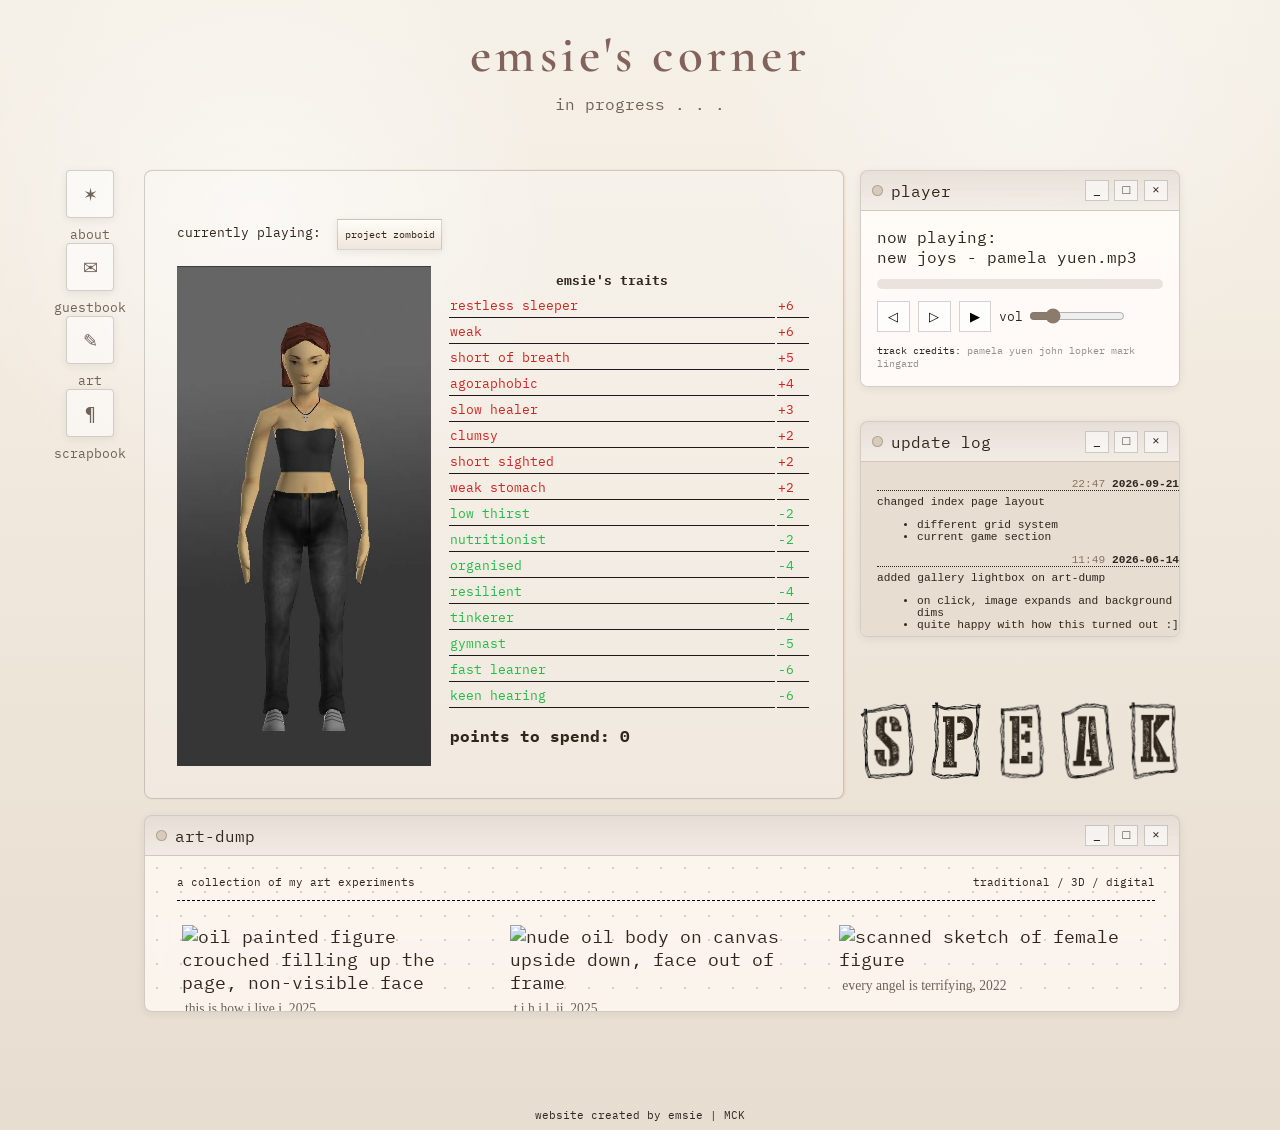
==== commit d85b9e4f: "cute cursor + scrapbook + guestbook link fix" ====
--- a/index.html
+++ b/index.html
@@ -9,6 +9,9 @@
   <link rel="preconnect" href="https://fonts.googleapis.com">
   <link rel="preconnect" href="https://fonts.gstatic.com" crossorigin>
   <link href="https://fonts.googleapis.com/css2?family=IBM+Plex+Mono:wght@400;500;700&family=Cormorant+Garamond:wght@400;500;600&display=swap" rel="stylesheet">
+<!-- Bobblehead Bunny - https://www.cursors-4u.com/cursor/bobblehead-bunny -->
+<link rel="stylesheet" href="https://cdn.cursors-4u.net/cursors/animated/bobblehead-bunny-42f04b22-32.css">
+<!-- End www.Cursors-4U.com Code -->
   <script src="javascript/musicplayer.js" defer></script>
   
 
@@ -38,10 +41,11 @@
   <section class="desktop-new">
     
     <!-- sidebar icons -->
-    <div class="desktop-icons" aria-hidden="true" style="grid-area: 1 / 1 / 2 / 2;">
+    <div class="desktop-icons" aria-hidden="true" style="grid-area: 1 / 1 / 3 / 2;">
       <div class="icon"><div class="icon-glyph" id="aboutBtn">✶</div>about</div>
-      <!-- <div class="icon"><div class="icon-glyph">✉</div><a href="https://users4.smartgb.com/g/g.php?a=s&i=g44-83576-34">guestbook</a></div> -->
+      <div class="icon"><a href="https://users4.smartgb.com/g/g.php?a=s&i=g44-83576-34" target="_blank"><div class="icon-glyph">✉</div></a>guestbook</div>
       <div class="icon"><a href="/pages/art-dump.html"><div class="icon-glyph">✎</div></a>art</div>
+      <div class="icon"><a href="/pages/scrapbook.html"><div class="icon-glyph">¶</div></a>scrapbook</div>
     </div>
 
     <div id="aboutOverlay" class="about-overlay">
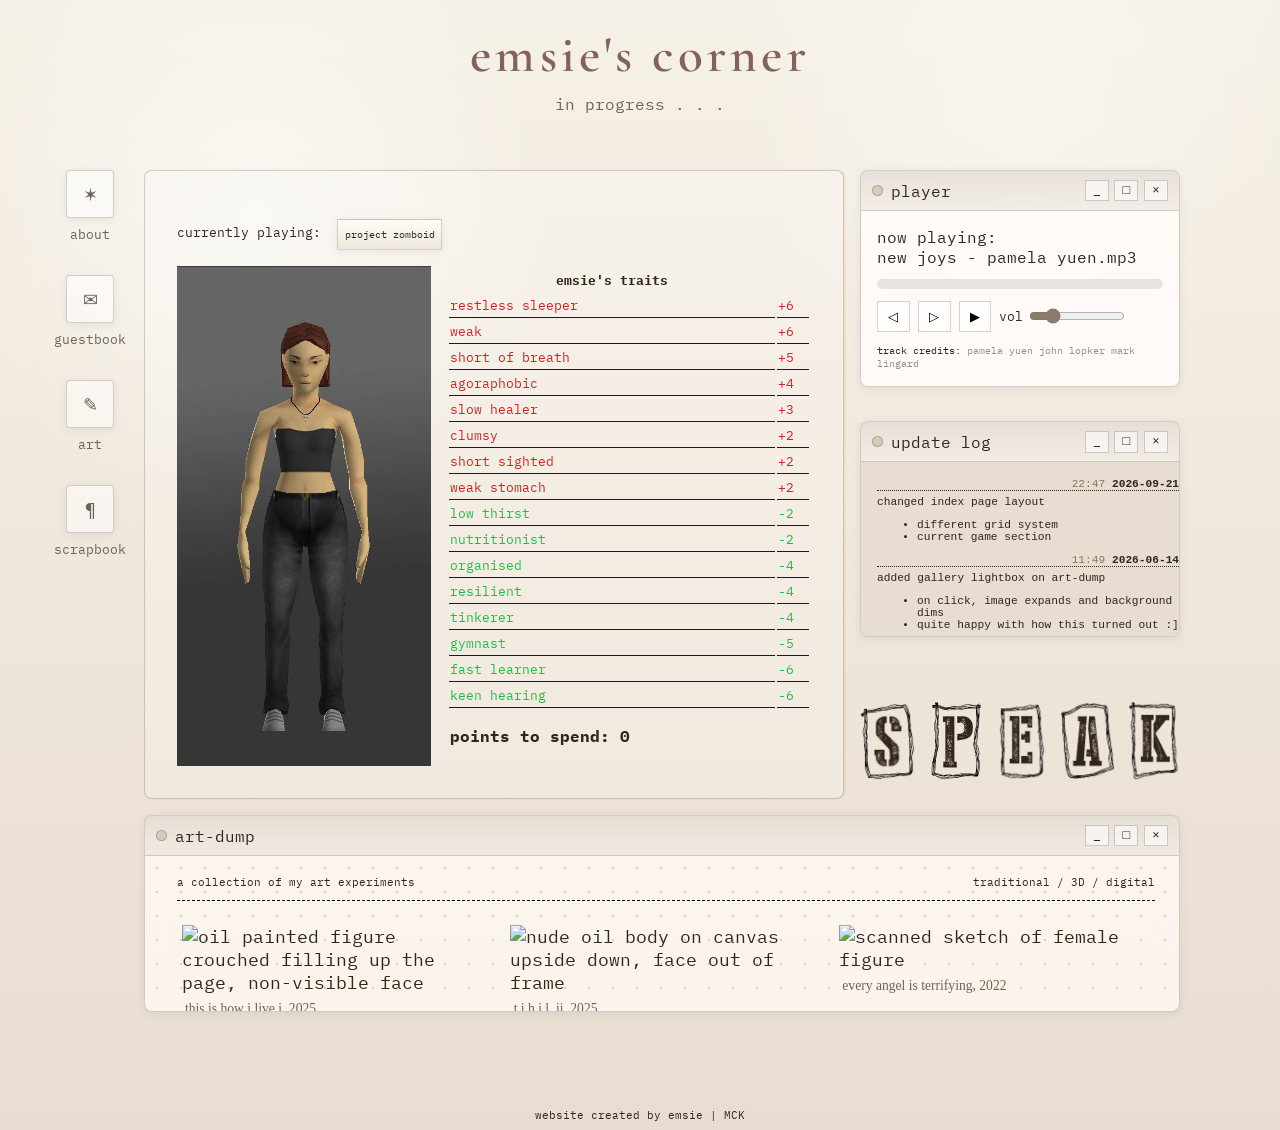
==== commit cf4c5bba: "added cute cursor to index.html" ====
--- a/index.html
+++ b/index.html
@@ -9,9 +9,9 @@
   <link rel="preconnect" href="https://fonts.googleapis.com">
   <link rel="preconnect" href="https://fonts.gstatic.com" crossorigin>
   <link href="https://fonts.googleapis.com/css2?family=IBM+Plex+Mono:wght@400;500;700&family=Cormorant+Garamond:wght@400;500;600&display=swap" rel="stylesheet">
-<!-- Bobblehead Bunny - https://www.cursors-4u.com/cursor/bobblehead-bunny -->
-<link rel="stylesheet" href="https://cdn.cursors-4u.net/cursors/animated/bobblehead-bunny-42f04b22-32.css">
-<!-- End www.Cursors-4U.com Code -->
+  <!-- Bobblehead Bunny - https://www.cursors-4u.com/cursor/bobblehead-bunny -->
+  <link rel="stylesheet" href="https://cdn.cursors-4u.net/cursors/animated/bobblehead-bunny-42f04b22-32.css">
+  <!-- End www.Cursors-4U.com Code -->
   <script src="javascript/musicplayer.js" defer></script>
   
 
--- a/style.css
+++ b/style.css
@@ -46,6 +46,7 @@
     box-sizing: border-box;
 }
 
+
 html,
 body {
     margin: 0;
@@ -567,13 +568,13 @@
 }
 
 .desktop-icons {
-    left: var(--space-4);
-    top: 7rem;
-    z-index: 1;
+  display: flex;
+  flex-direction: column;
+  gap: 2rem;
 }
 
 .status-box {
-    border: 1px dashed rgba(49, 38, 27, 0.26);
+    border: 1px dashed rgba(136, 124, 112, 0.26);
     padding: var(--space-3);
     font-size: var(--text-xs);
     background: rgba(255, 255, 255, 0.44);
@@ -694,8 +695,14 @@
         overflow: auto;
     }
 
+    .window.small{
+        width: 100%;
+    }
+
     .desktop-icons {
         display: flex;
+        flex-direction: row;
+        flex-wrap: wrap;
     }
 
     div.currently-playing {
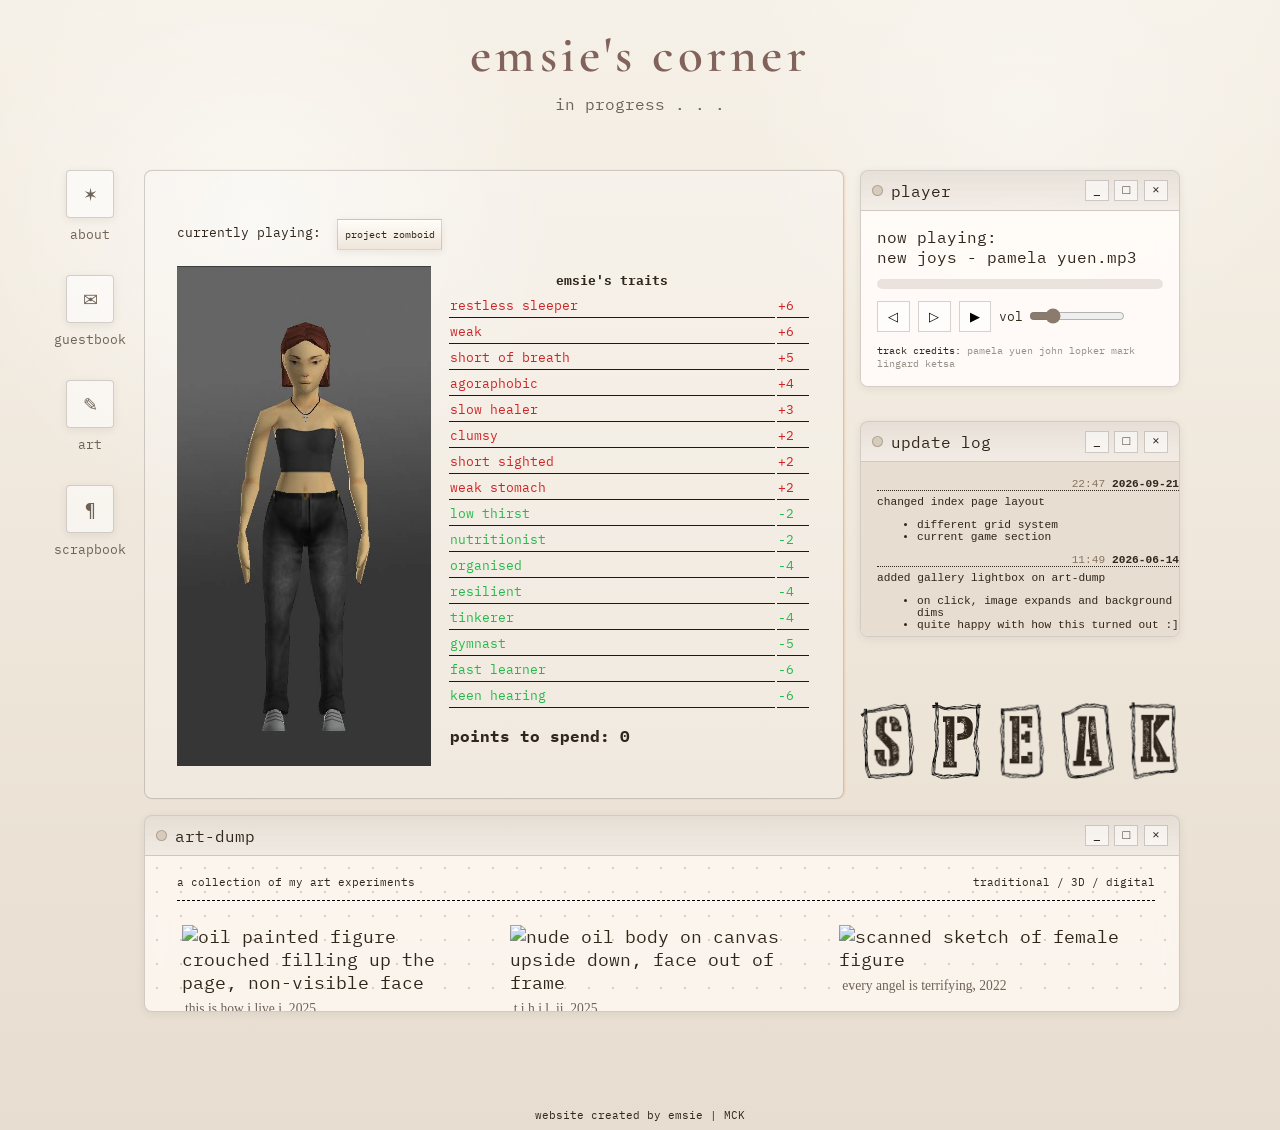
==== commit 2ce1a956: "added another track to music player" ====
--- a/index.html
+++ b/index.html
@@ -171,7 +171,12 @@
               <input type="range" id="volume" min="0" max="1" step="0.01" value="0.2">    
             </div>
           </div>
-          <span style="font-size:0.6rem;color:inherit;">track credits: <a href="https://freemusicarchive.org/music/pamela-yuen/contact" target="_blank">pamela yuen</a> <a href="https://freemusicarchive.org/music/john-lopker/contact" target="_blank">john lopker</a> <a href="https://freemusicarchive.org/music/mark-lingard/contact" target="_blank">mark lingard</a></span>
+          <span style="font-size:0.6rem;color:inherit;">track credits: 
+            <a href="https://freemusicarchive.org/music/pamela-yuen/contact" target="_blank">pamela yuen</a> 
+            <a href="https://freemusicarchive.org/music/john-lopker/contact" target="_blank">john lopker</a> 
+            <a href="https://freemusicarchive.org/music/mark-lingard/contact" target="_blank">mark lingard</a>
+            <a href="https://freemusicarchive.org/music/Ketsa/contact" target="_blank">ketsa</a>
+          </span>
         </div>
       </div>
     </div>
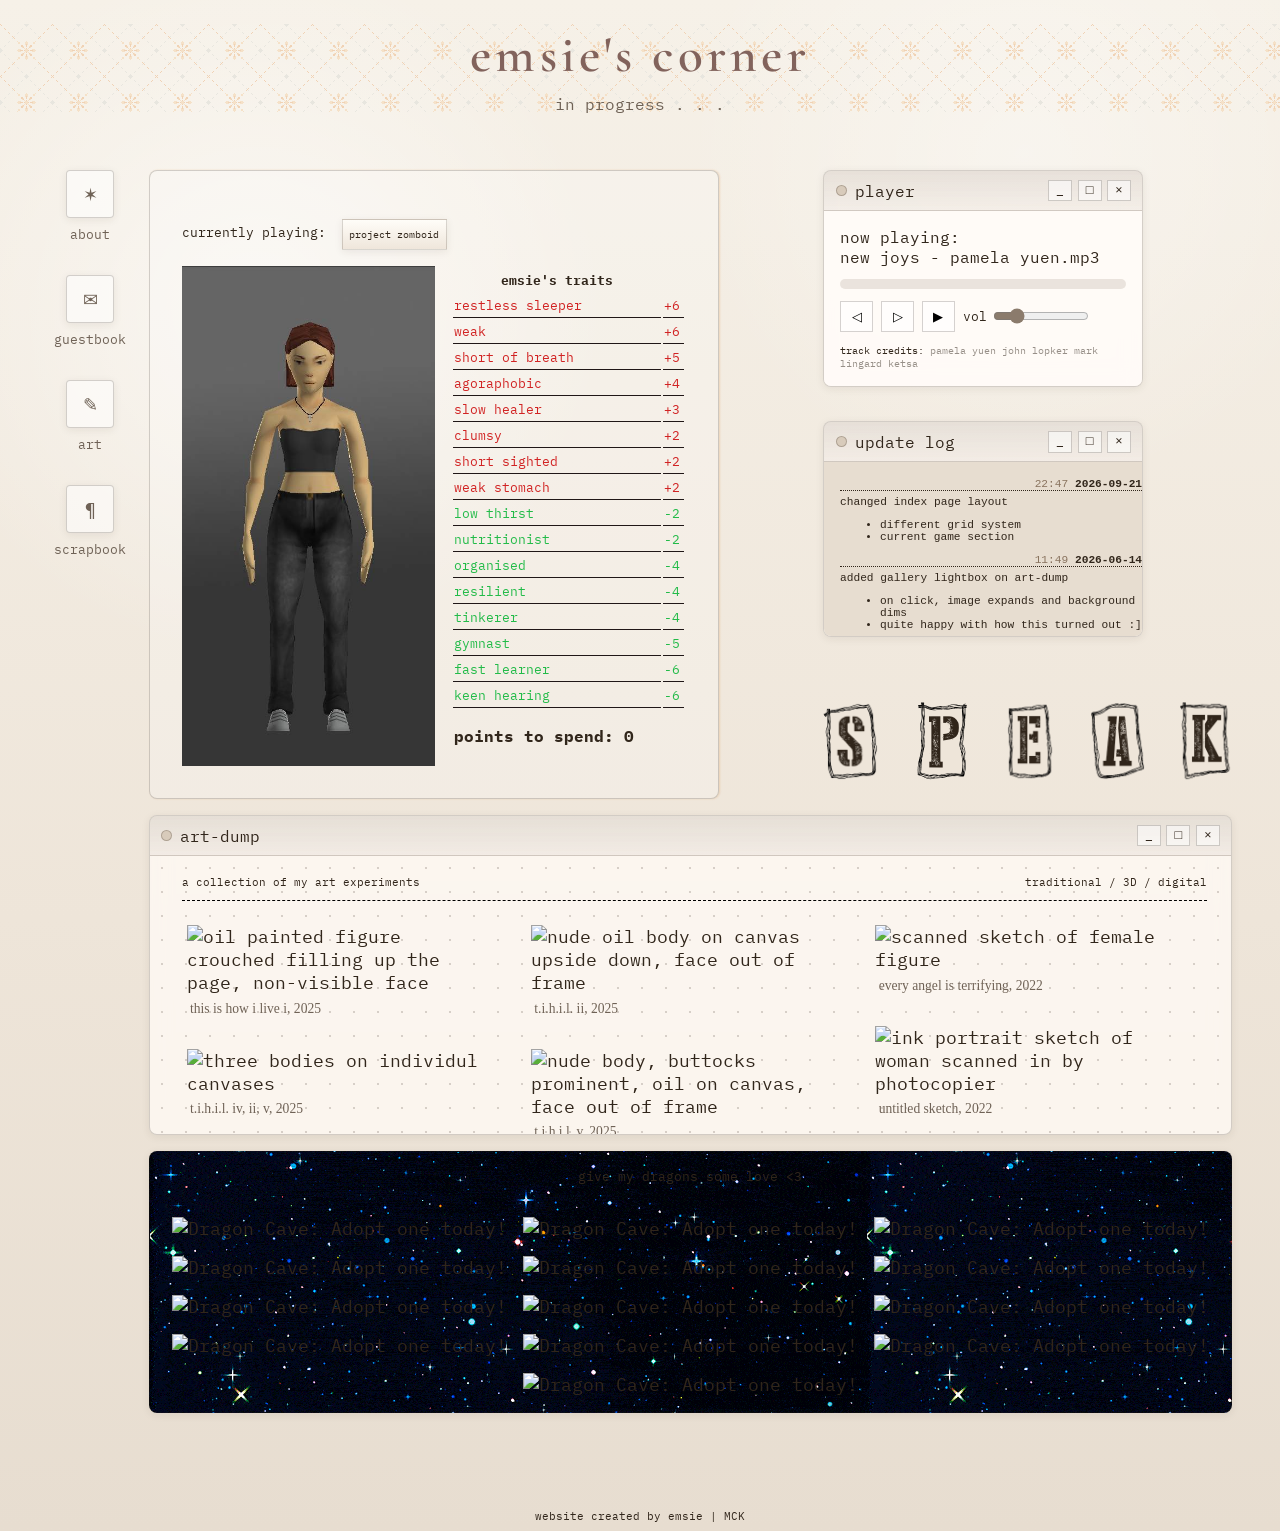
==== commit 8b52664f: "Add Dragcave panel and repeating GIF themes Adds a new Dragcave window to the homepage with linked d" ====
--- a/index.html
+++ b/index.html
@@ -18,7 +18,7 @@
 </head>
 <body>
   <a class="skip-link" href="#main">Skip to content</a>
-  <div class="title-stamp">
+  <div class="title-stamp repeat-bg-1">
       <h1>emsie's corner</h1>
       <p>in progress . . .</p>
   </div>
@@ -215,6 +215,25 @@
       </header>
       <iframe src="/pages/art-dump.html" frameborder="0" height="100%" width="100%"></iframe> 
     </div>
+
+    <div class="dragcave window">
+      <p>give my dragons some love &lt;3</p>
+      <div class="dragons">
+        <a href="https://dragcave.net/view/9I8Fo"><img src="https://dragcave.net/image/9I8Fo.gif" style="border-width:0" alt="Dragon Cave: Adopt one today!"/></a>
+        <a href="https://dragcave.net/view/Aq0Q0"><img src="https://dragcave.net/image/Aq0Q0.gif" style="border-width:0" alt="Dragon Cave: Adopt one today!"/></a>
+        <a href="https://dragcave.net/view/yiopy"><img src="https://dragcave.net/image/yiopy.gif" style="border-width:0" alt="Dragon Cave: Adopt one today!"/></a>
+        <a href="https://dragcave.net/view/eqYeu"><img src="https://dragcave.net/image/eqYeu.gif" style="border-width:0" alt="Dragon Cave: Adopt one today!"/></a>
+        <a href="https://dragcave.net/view/7h1Nl"><img src="https://dragcave.net/image/7h1Nl.gif" style="border-width:0" alt="Dragon Cave: Adopt one today!"/></a>
+        <a href="https://dragcave.net/view/9Ps8U"><img src="https://dragcave.net/image/9Ps8U.gif" style="border-width:0" alt="Dragon Cave: Adopt one today!"/></a>
+        <a href="https://dragcave.net/view/py7e6"><img src="https://dragcave.net/image/py7e6.gif" style="border-width:0" alt="Dragon Cave: Adopt one today!"/></a>
+        <a href="https://dragcave.net/view/4nOAM"><img src="https://dragcave.net/image/4nOAM.gif" style="border-width:0" alt="Dragon Cave: Adopt one today!"/></a>
+        <a href="https://dragcave.net/view/if52Q"><img src="https://dragcave.net/image/if52Q.gif" style="border-width:0" alt="Dragon Cave: Adopt one today!"/></a>
+        <a href="https://dragcave.net/view/Mi8Ay"><img src="https://dragcave.net/image/Mi8Ay.gif" style="border-width:0" alt="Dragon Cave: Adopt one today!"/></a>
+        <a href="https://dragcave.net/view/4q2XW"><img src="https://dragcave.net/image/4q2XW.gif" style="border-width:0" alt="Dragon Cave: Adopt one today!"/></a>
+        <a href="https://dragcave.net/view/D3YlY"><img src="https://dragcave.net/image/D3YlY.gif" style="border-width:0" alt="Dragon Cave: Adopt one today!"/></a>
+        <a href="https://dragcave.net/view/LnCkg"><img src="https://dragcave.net/image/LnCkg.gif" style="border-width:0" alt="Dragon Cave: Adopt one today!"/></a>
+      </div>
+    </div>
   </section>
 
   <footer>
--- a/style.css
+++ b/style.css
@@ -46,12 +46,18 @@
     box-sizing: border-box;
 }
 
+html{
+    overflow-x: auto;
+    scrollbar-color: rgb(228, 200, 168) rgb(228, 220, 211);
+    scrollbar-width: thin;
+}
 
 html,
 body {
     margin: 0;
     min-height: 100%;
     scroll-behavior: smooth;
+    overflow-x: hidden;
 }
 
 body {
@@ -94,6 +100,11 @@
     color: var(--color-surface-offset)
 }
 
+.repeat-bg-1{
+    background-image: url('/images/tp3.gif');
+    background-repeat: repeat;
+}
+
 a{
     color:inherit;
     text-decoration: none;
@@ -151,11 +162,12 @@
 
 .desktop-new{
     display: grid;
-    grid-template-columns: 80px 2fr repeat(3, 1fr); 
+    /* grid-template-columns: 80px 2fr repeat(3, 1fr);  */
     grid-template-rows: auto;
     padding: 3rem;
     gap: 1rem;
     row-gap: 1rem;
+    justify-content: center;
 }
 div.currently-playing{
     font-size: 0.8rem;
@@ -166,7 +178,7 @@
     border-radius: var(--radius-md);
     height: fit-content;
     max-height: 700px;
-    width: 700px;
+    width: 570px;
     background: rgba(255, 255, 255, 0.226);
     padding: 2rem;
 }
@@ -243,7 +255,6 @@
     height: 100%;
 }
 
-
 .window {
     width: min(32rem, calc(100vw - 2rem));
     height: fit-content;
@@ -323,6 +334,33 @@
     min-height: 7rem;
 }
 
+.dragcave{
+    grid-area: 4 / 2 / 5 / 3;
+    width: 570px;
+    background: rgba(255, 255, 255, 0.226);
+    border: 1px solid var(--color-border);
+    background-image: url('/images/star1.gif');
+    background-repeat: repeat;
+}
+div.dragcave p {
+    text-align: center;
+    margin: 1rem 0 !important;
+    font-size: 0.8rem;
+}
+
+.dragons{
+    display: flex;
+    gap: 1rem;
+    padding: 1rem;
+    overflow-x: auto;
+    height: 100%;
+    flex-wrap: wrap;
+    justify-content: center;
+}
+
+.dragons img:hover{
+    transform: translateY(-1px);
+}
 
 header.header{
     /* position: absolute; */
@@ -668,7 +706,13 @@
      .window.art-dump-snippet{
        grid-area: 4 / 2 / 4 / 4;
         height: 100%;
+        min-height:320px;
         min-width: 100%;
+    }
+
+    .dragcave{
+        grid-area: 5 / 2 / 5 / 4;
+        width: 100%;
     }
 
 }
@@ -676,6 +720,7 @@
 @media (max-width: 900px) {
     body {
         overflow: auto;
+        overflow-x: hidden;
     }
 
     .desktop {
@@ -691,7 +736,7 @@
         flex-direction: column;
         min-height: 100vh;
         height: auto;
-        padding-bottom: 5rem;
+        padding: 1.5rem;
         overflow: auto;
     }
 
@@ -703,6 +748,7 @@
         display: flex;
         flex-direction: row;
         flex-wrap: wrap;
+        justify-content: center;
     }
 
     div.currently-playing {
@@ -715,8 +761,16 @@
         display: block;
     }
 
+    .letterpress-snippet-container{
+        margin: 2rem 0;
+    }
+
     .window{
         max-width:100%;
+    }
+
+    .window.art-dump-snippet{
+        min-height: 525px;
     }
 
     .title-stamp,
@@ -1180,6 +1234,7 @@
     background: rgba(255, 255, 255, 0.18);
   }
 
+
 /* update log */
 .update-wrapper {
     font-size: 0.7rem;
@@ -1402,9 +1457,12 @@
         max-width: 95vw !important;
   
     }
-    .about-window{
-        margin-top: 5rem;;
-    }
+    .about-window {
+        margin-top: 1rem;  
+        width: 100%; 
+        height: 700px;
+    }
+
     .about-window iframe {
         height: 700px;
     }
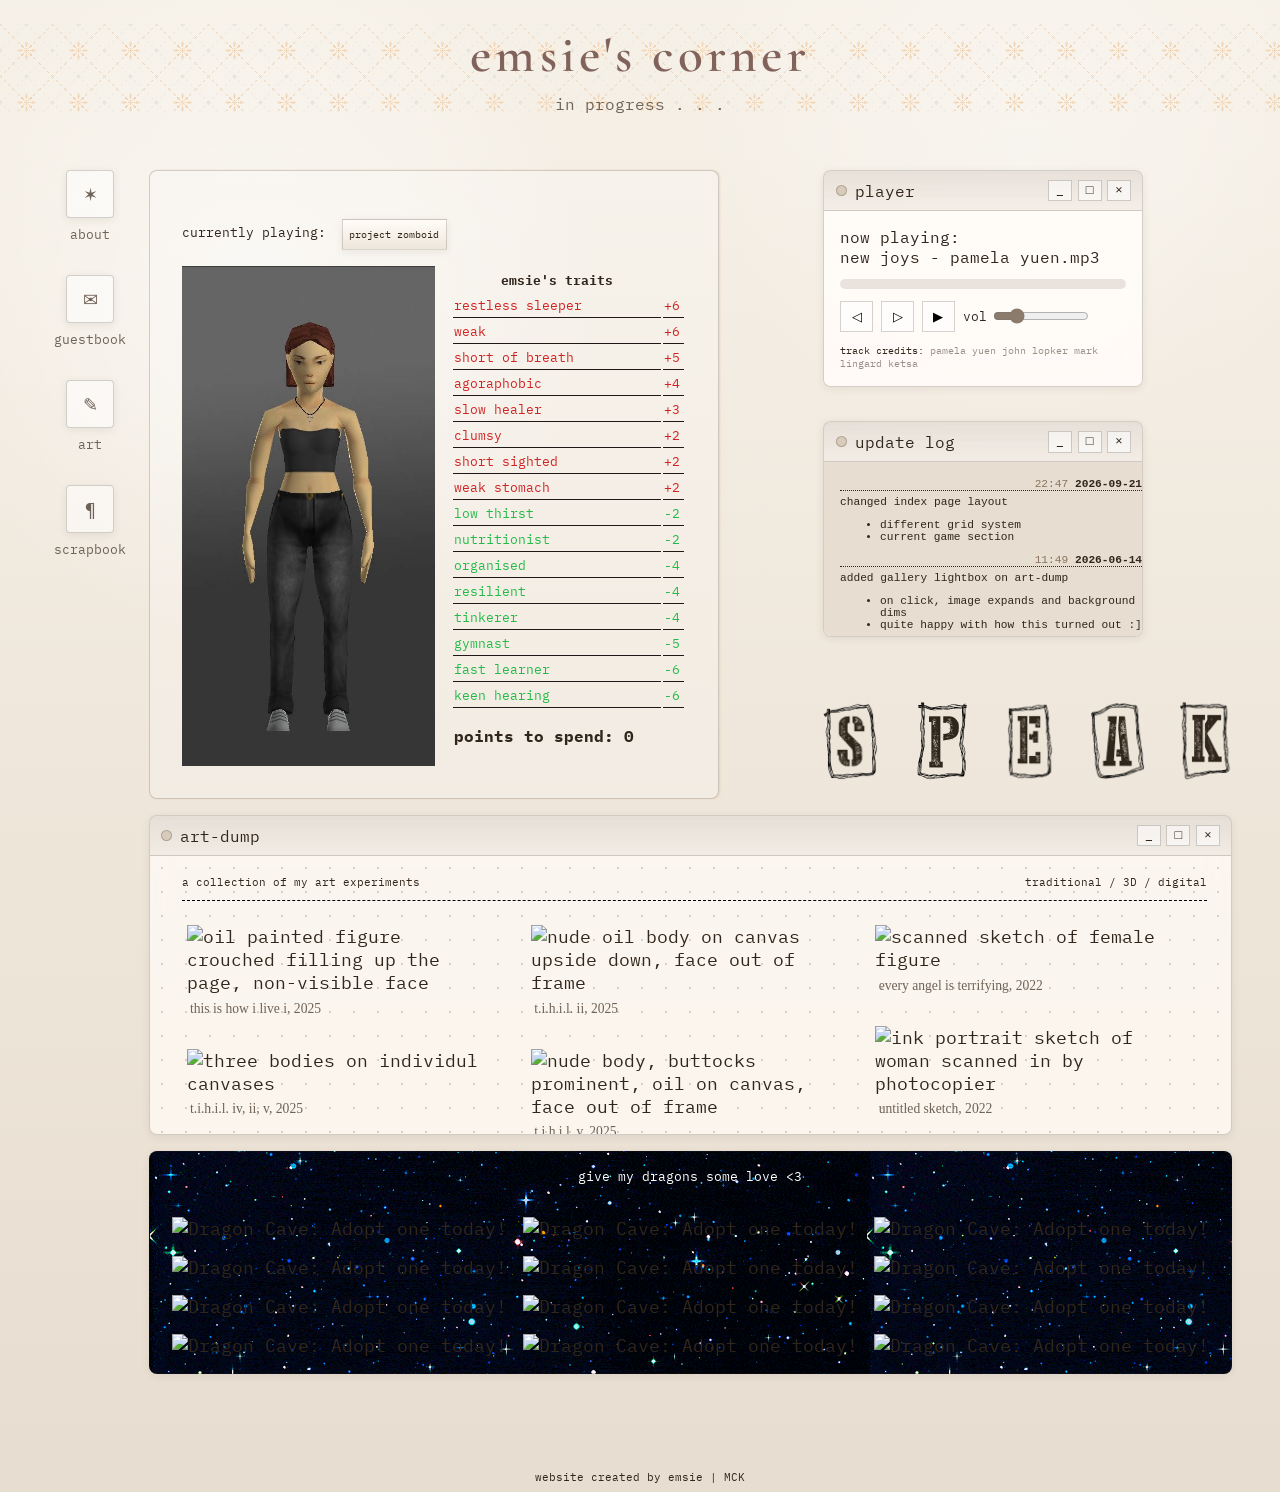
==== commit 2ee53455: "fix text colour of dragons box" ====
--- a/index.html
+++ b/index.html
@@ -217,7 +217,7 @@
     </div>
 
     <div class="dragcave window">
-      <p>give my dragons some love &lt;3</p>
+      <p style="color: white;">give my dragons some love &lt;3</p>
       <div class="dragons">
         <a href="https://dragcave.net/view/9I8Fo"><img src="https://dragcave.net/image/9I8Fo.gif" style="border-width:0" alt="Dragon Cave: Adopt one today!"/></a>
         <a href="https://dragcave.net/view/Aq0Q0"><img src="https://dragcave.net/image/Aq0Q0.gif" style="border-width:0" alt="Dragon Cave: Adopt one today!"/></a>
@@ -231,7 +231,6 @@
         <a href="https://dragcave.net/view/Mi8Ay"><img src="https://dragcave.net/image/Mi8Ay.gif" style="border-width:0" alt="Dragon Cave: Adopt one today!"/></a>
         <a href="https://dragcave.net/view/4q2XW"><img src="https://dragcave.net/image/4q2XW.gif" style="border-width:0" alt="Dragon Cave: Adopt one today!"/></a>
         <a href="https://dragcave.net/view/D3YlY"><img src="https://dragcave.net/image/D3YlY.gif" style="border-width:0" alt="Dragon Cave: Adopt one today!"/></a>
-        <a href="https://dragcave.net/view/LnCkg"><img src="https://dragcave.net/image/LnCkg.gif" style="border-width:0" alt="Dragon Cave: Adopt one today!"/></a>
       </div>
     </div>
   </section>
